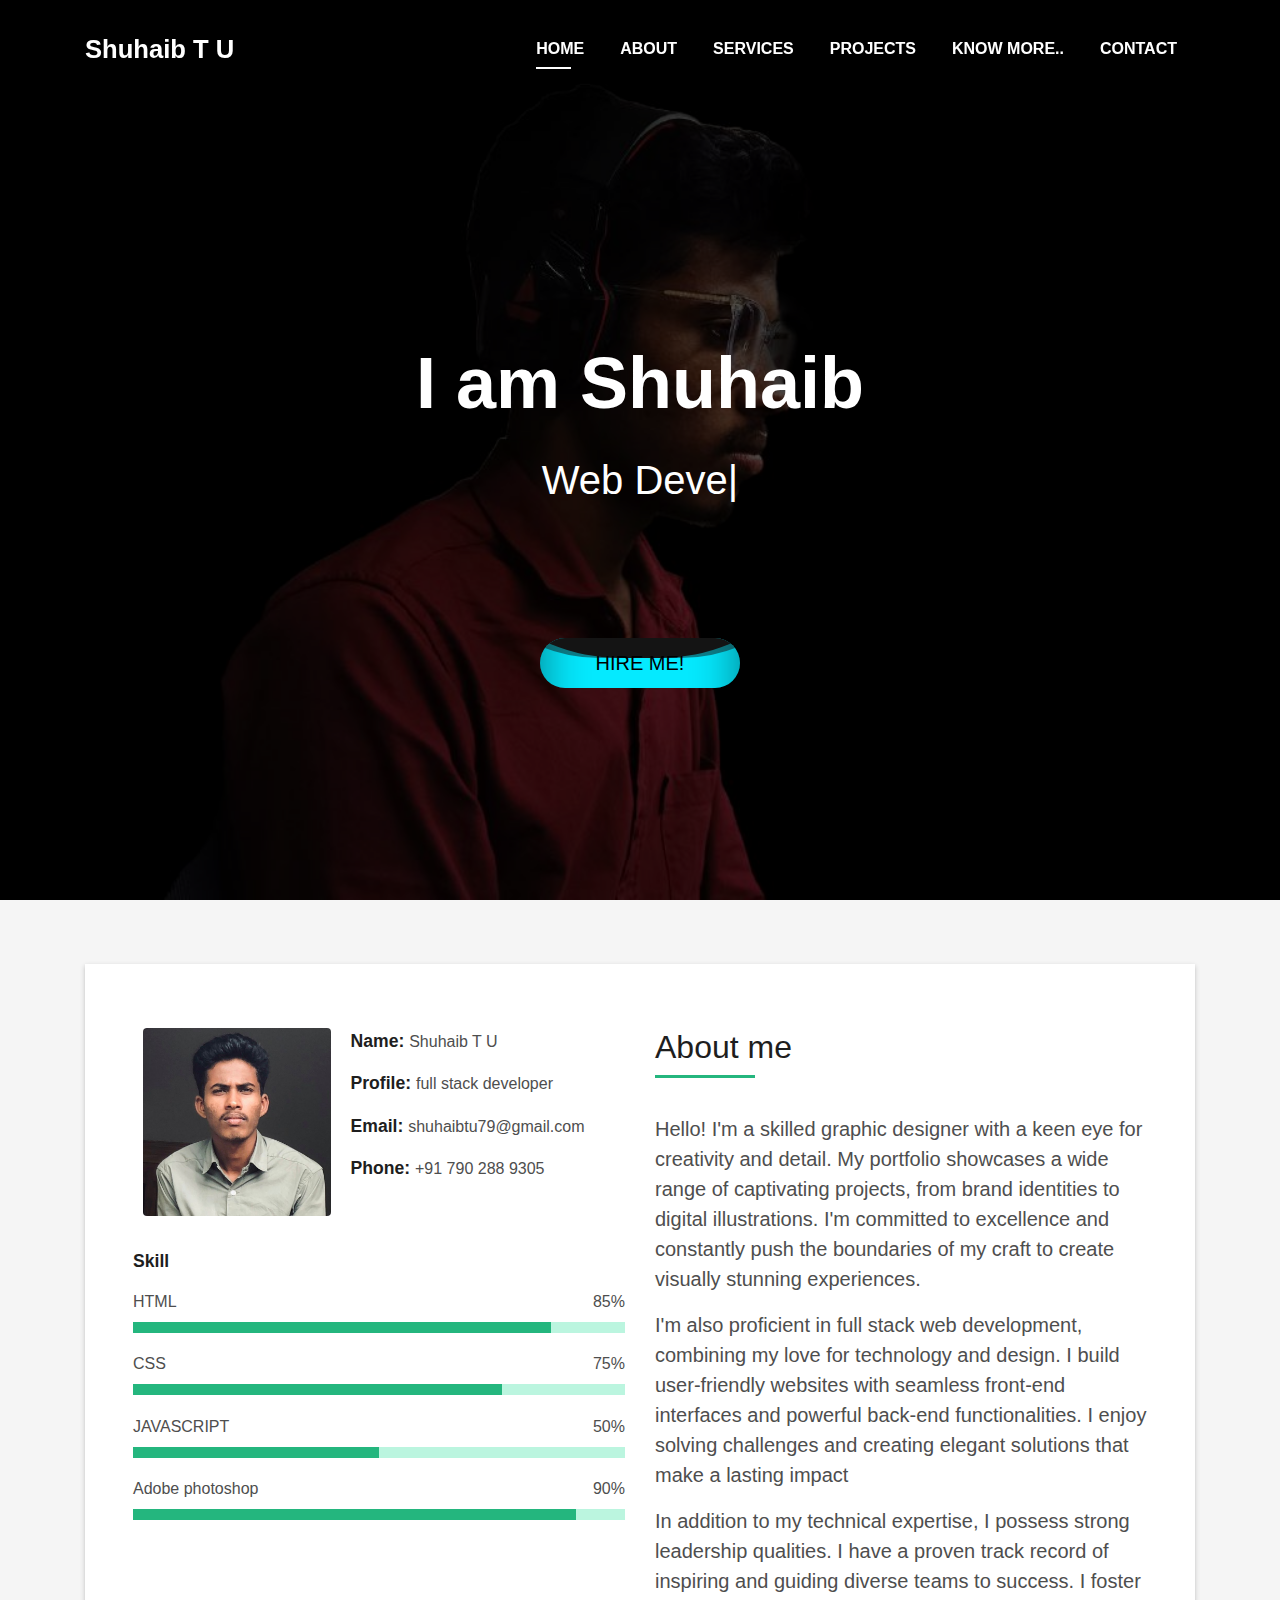
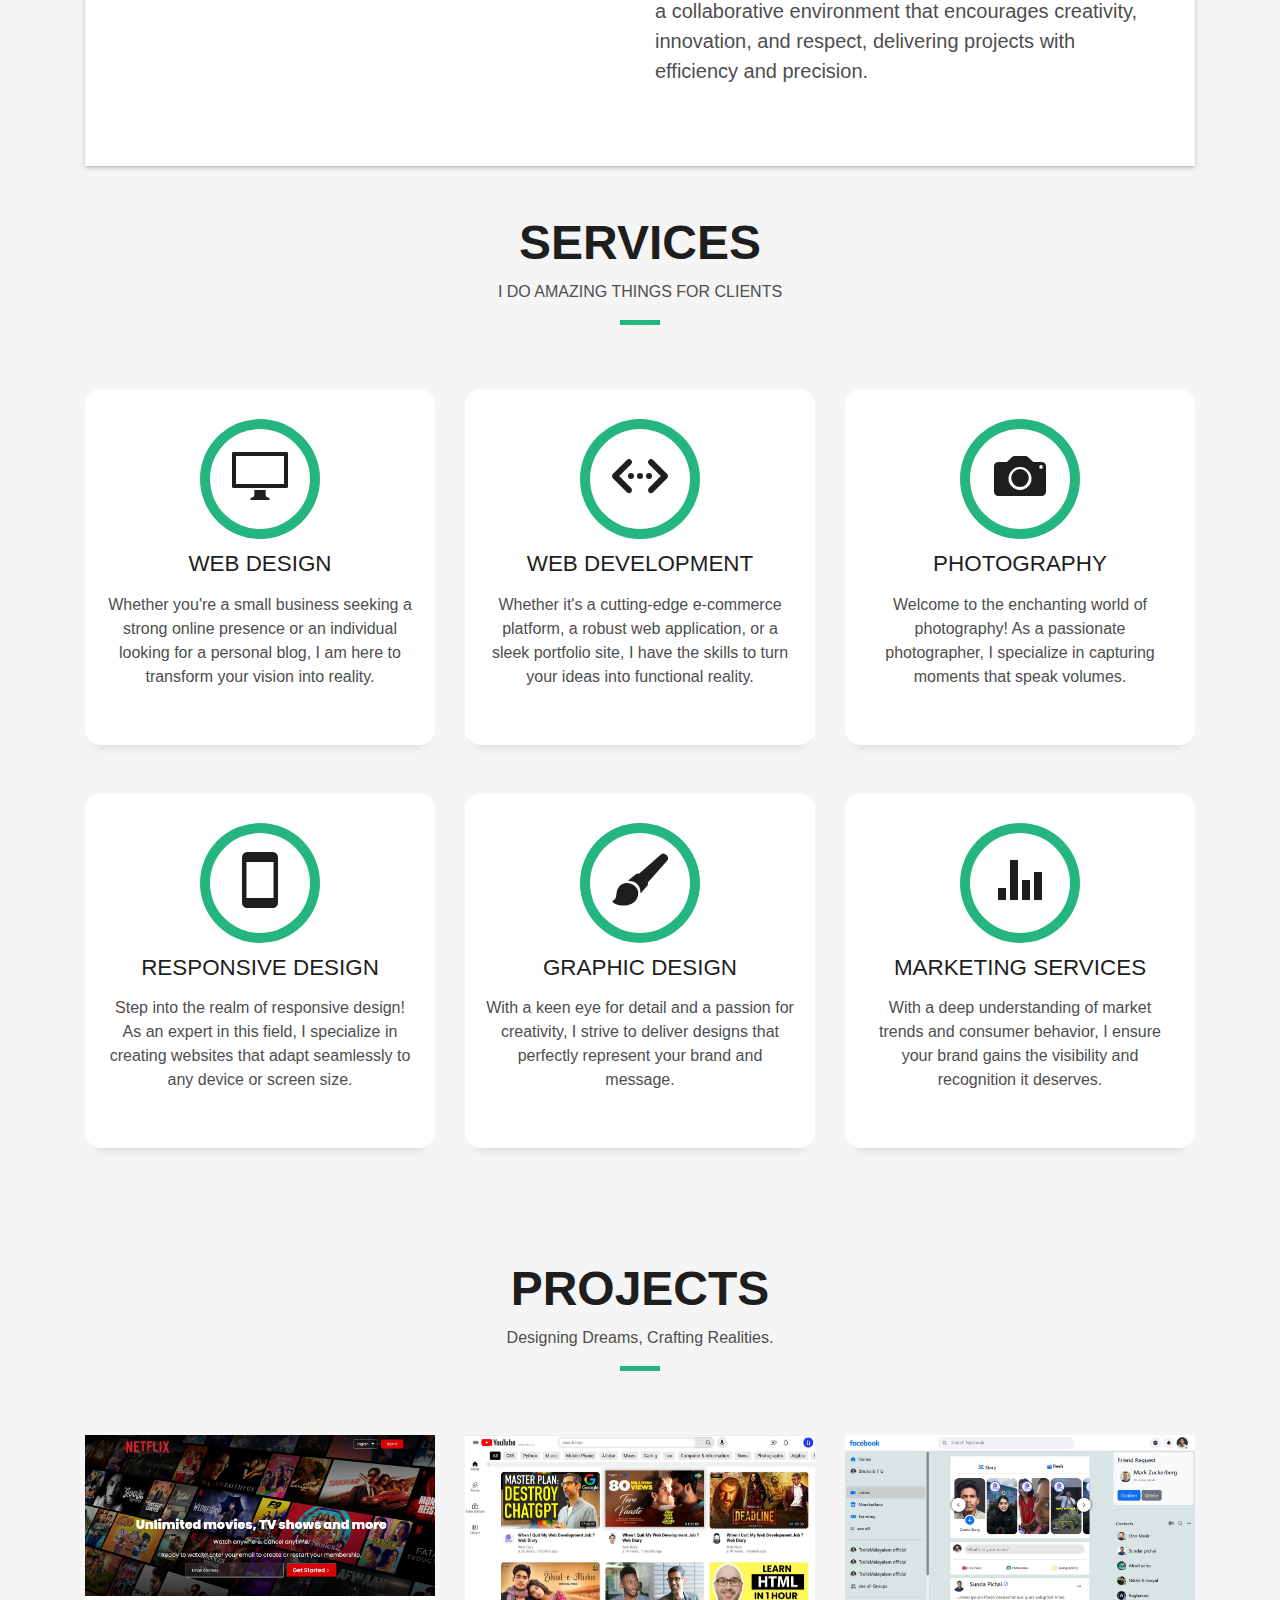
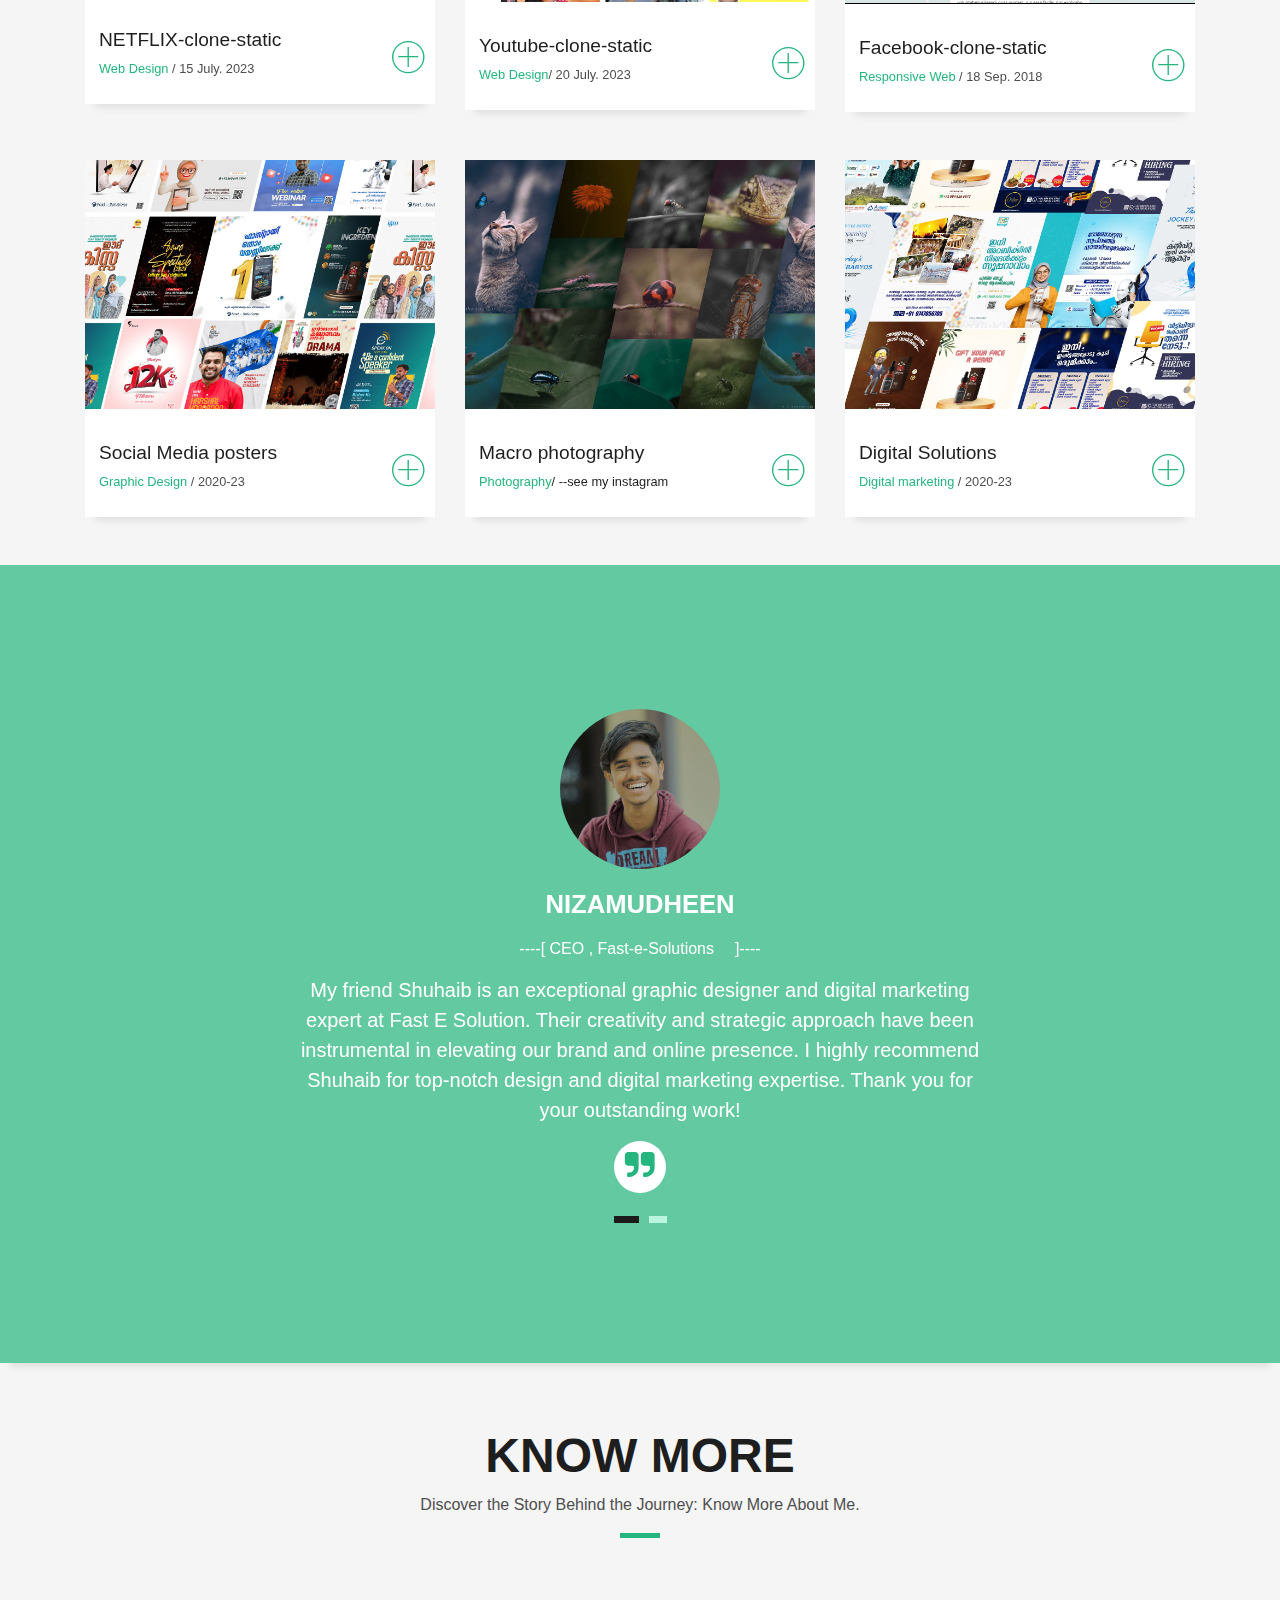
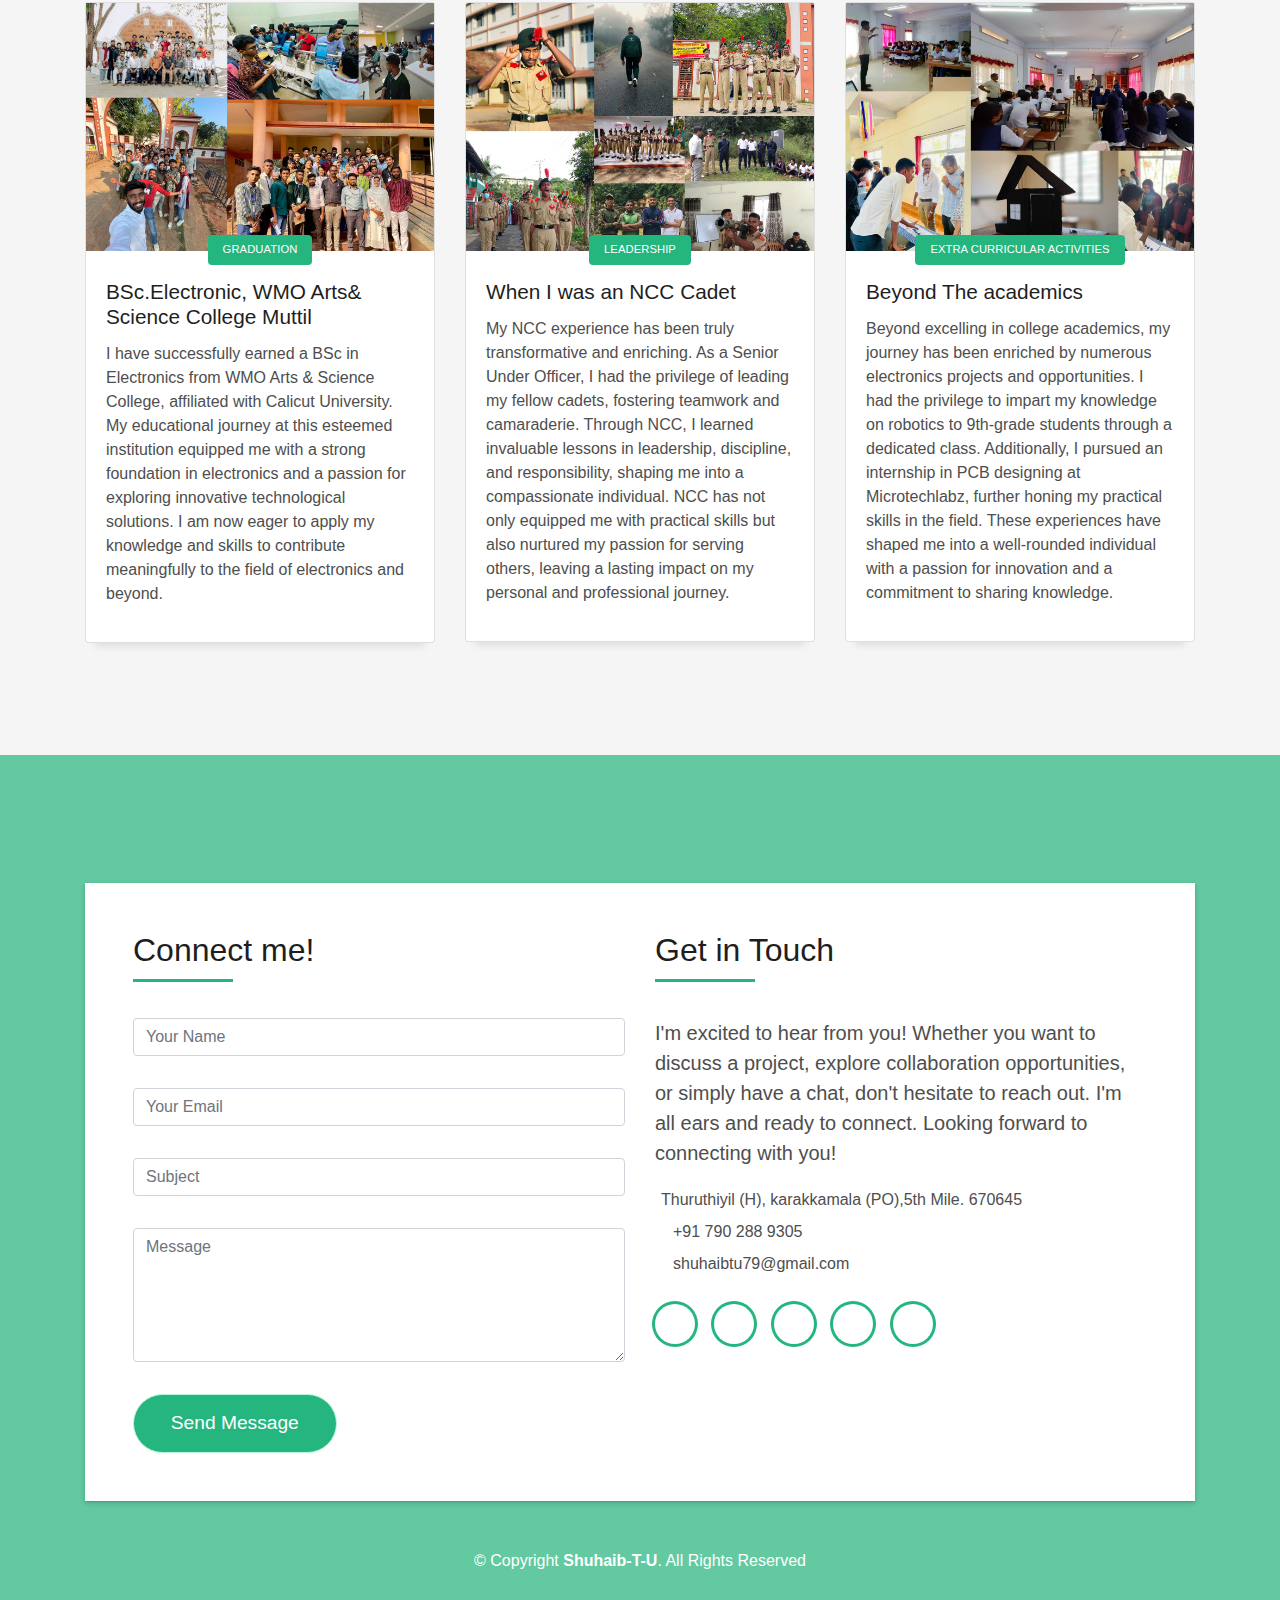
==== index.html @ bd2bb4c2 "portfolio compled" ====
<!DOCTYPE html>
<html lang="en" style="scroll-behavior: smooth;">
<head>
  <meta charset="utf-8">
  <title>Shuhaib T U</title>
  <meta content="width=device-width, initial-scale=1.0" name="viewport">
  <meta content="" name="keywords">
  <meta content="" name="description">

  <!-- Favicons -->
  <link href="img/stu-icon.png" rel="icon">
  <link href="img/apple-touch-icon.png" rel="apple-touch-icon">

  <!-- Bootstrap CSS File -->
  <link href="lib/bootstrap/css/bootstrap.min.css" rel="stylesheet">
  <link rel="stylesheet" href="https://cdnjs.cloudflare.com/ajax/libs/font-awesome/6.4.0/css/all.min.css" integrity="sha512-iecdLmaskl7CVkqkXNQ/ZH/XLlvWZOJyj7Yy7tcenmpD1ypASozpmT/E0iPtmFIB46ZmdtAc9eNBvH0H/ZpiBw==" crossorigin="anonymous" referrerpolicy="no-referrer" />

  <!-- Libraries CSS Files -->
  <link href="lib/font-awesome/css/font-awesome.min.css" rel="stylesheet">
  <link href="lib/animate/animate.min.css" rel="stylesheet">
  <link href="lib/ionicons/css/ionicons.min.css" rel="stylesheet">
  <link href="lib/owlcarousel/assets/owl.carousel.min.css" rel="stylesheet">
  <link href="lib/lightbox/css/lightbox.min.css" rel="stylesheet">

  <!-- Main Stylesheet File -->
  <link href="css/style-green.css" rel="stylesheet">

  <!-- =======================================================
    Theme Name: DevFolio
    Theme URL: https://bootstrapmade.com/devfolio-bootstrap-portfolio-html-template/
    Author: BootstrapMade.com
    License: https://bootstrapmade.com/license/
  ======================================================= -->
</head>

<body id="page-top">

  <!--/ Nav Star /-->
  <nav class="navbar navbar-b navbar-trans navbar-expand-md fixed-top" id="mainNav">
    <div class="container">
      <a class="navbar-brand js-scroll" href="#page-top">Shuhaib T U</a>
      <button class="navbar-toggler collapsed" type="button" data-toggle="collapse" data-target="#navbarDefault"
        aria-controls="navbarDefault" aria-expanded="false" aria-label="Toggle navigation">
        <span></span>
        <span></span>
        <span></span>
      </button>
      <div class="navbar-collapse collapse justify-content-end" id="navbarDefault">
        <ul class="navbar-nav">
          <li class="nav-item">
            <a class="nav-link js-scroll active" href="#home">Home</a>
          </li>
          <li class="nav-item">
            <a class="nav-link js-scroll" href="#about">About</a>
          </li>
          <li class="nav-item">
            <a class="nav-link js-scroll" href="#service">Services</a>
          </li>
          <li class="nav-item">
            <a class="nav-link js-scroll" href="#work">Projects</a>
          </li>
          <li class="nav-item">
            <a class="nav-link js-scroll" href="#blog">Know More..</a>
          </li>
          <li class="nav-item">
            <a class="nav-link js-scroll" href="#contact">Contact</a>
          </li>
        </ul>
      </div>
    </div>
  </nav>
  <!--/ Nav End /-->

  <!--/ Intro Skew Star /-->
  <div id="home" class="intro route bg-image" style="background-image: url(img/my\ back.jpg)">
    <div class="overlay-itro"></div>
    <div class="intro-content display-table">
      <div class="table-cell">
        <div class="container">
          <!--<p class="display-6 color-d">Hello, world!</p>-->
          <h1 class="intro-title mb-4">I am Shuhaib</h1>
          <p class="intro-subtitle"><span class="text-slider-items">Web Developer,Web Designer,Frontend Developer,Graphic Designer</span><strong class="text-slider"></strong></p>
          <!-- <p class="pt-3"><a class="btn btn-primary btn js-scroll px-4" href="#about" role="button">Learn More</a></p> -->
        </div>
        <a id="hire-me" href="#contact--"><span>hire me!</span><div class="liquid"></div></a>
      </div>
    </div>
  </div>
  <!--/ Intro Skew End /-->

  <section id="about" class="about-mf sect-pt4 route">
    <div class="container">
      <div class="row">
        <div class="col-sm-12">
          <div class="box-shadow-full">
            <div class="row">
              <div class="col-md-6">
                <div class="row">
                  <div class="col-sm-6 col-md-5">
                    <div class="about-img">
                      <img style="width: 100%;" src="img/profile-pic.jpg" class="img-fluid rounded b-shadow-a" alt="">
                    </div>
                  </div>
                  <div class="col-sm-6 col-md-7">
                    <div class="about-info">
                      <p><span class="title-s">Name: </span> <span>Shuhaib T U</span></p>
                      <p><span class="title-s">Profile: </span> <span>full stack developer</span></p>
                      <p><span class="title-s">Email: </span> <span>shuhaibtu79@gmail.com</span></p>
                      <p><span class="title-s">Phone: </span> <span>+91 790 288 9305</span></p>
                    </div>
                  </div>
                </div>
                <div class="skill-mf">
                  <p class="title-s">Skill</p>
                  <span>HTML</span> <span class="pull-right">85%</span>
                  <div class="progress">
                    <div class="progress-bar" role="progressbar" style="width: 85%;" aria-valuenow="85" aria-valuemin="0"
                      aria-valuemax="100"></div>
                  </div>
                  <span>CSS</span> <span class="pull-right">75%</span>
                  <div class="progress">
                    <div class="progress-bar" role="progressbar" style="width: 75%" aria-valuenow="75" aria-valuemin="0"
                      aria-valuemax="100"></div>
                  </div>
                  <span>JAVASCRIPT</span> <span class="pull-right">50%</span>
                  <div class="progress">
                    <div class="progress-bar" role="progressbar" style="width: 50%" aria-valuenow="50" aria-valuemin="0"
                      aria-valuemax="100"></div>
                  </div>
                  <span>Adobe photoshop</span> <span class="pull-right">90%</span>
                  <div class="progress">
                    <div class="progress-bar" role="progressbar" style="width: 90%" aria-valuenow="90" aria-valuemin="0"
                      aria-valuemax="100"></div>
                  </div>
                </div>
              </div>
              <div class="col-md-6">
                <div class="about-me pt-4 pt-md-0">
                  <div class="title-box-2">
                    <h5 class="title-left">
                      About me
                    </h5>
                  </div>
                  <p class="lead">
                    Hello! I'm a skilled graphic designer with a keen eye for creativity and detail. 
                    My portfolio showcases a wide range of captivating projects, from brand identities 
                    to digital illustrations. I'm committed to excellence and constantly push the 
                    boundaries of my craft to create visually stunning experiences.
                  </p>
                  <p class="lead">
                    I'm also proficient in full stack web development, 
                    combining my love for technology and design. I build 
                    user-friendly websites with seamless front-end interfaces 
                    and powerful back-end functionalities. I enjoy solving challenges 
                    and creating elegant solutions that make a lasting impact
                  </p>
                  <p class="lead">
                    In addition to my technical expertise, I possess strong 
                    leadership qualities. I have a proven track record of 
                    inspiring and guiding diverse teams to success. I foster 
                    a collaborative environment that encourages creativity, innovation, 
                    and respect, delivering projects with efficiency and precision.
                  </p>
                </div>
              </div>
            </div>
          </div>
        </div>
      </div>
    </div>
  </section>

  <!--/ Section Services Star /-->
  <section id="service" class="services-mf route">
    <div class="container">
      <div class="row">
        <div class="col-sm-12">
          <div class="title-box text-center">
            <h3 class="title-a">
              Services
            </h3>
            <p class="subtitle-a">
              I DO AMAZING THINGS FOR CLIENTS
            </p>
            <div class="line-mf"></div>
          </div>
        </div>
      </div>
      <div class="row">
        <div class="col-md-4">
          <div class="service-box">
            <div class="service-ico">
              <span class="ico-circle"><i class="ion-monitor"></i></span>
            </div>
            <div class="service-content">
              <h2 class="s-title">Web Design</h2>
              <p class="s-description text-center">
               Whether you're a small business seeking
                 a strong online presence or an individual looking for 
                 a personal blog, I am here to transform your vision into reality.
              </p>
            </div>
          </div>
        </div>
        <div class="col-md-4">
          <div class="service-box">
            <div class="service-ico">
              <span class="ico-circle"><i class="ion-code-working"></i></span>
            </div>
            <div class="service-content">
              <h2 class="s-title">Web Development</h2>
              <p class="s-description text-center">
                Whether it's a cutting-edge e-commerce platform, 
                a robust web application, or a sleek portfolio site, 
                I have the skills to turn your ideas into functional reality. 
              </p>
            </div>
          </div>
        </div>
        <div class="col-md-4">
          <div class="service-box">
            <div class="service-ico">
              <span class="ico-circle"><i class="ion-camera"></i></span>
            </div>
            <div class="service-content">
              <h2 class="s-title">Photography</h2>
              <p class="s-description text-center">
                Welcome to the enchanting world of photography! 
                As a passionate photographer, I specialize in 
                capturing moments that speak volumes.
              </p>
            </div>
          </div>
        </div>
        <div class="col-md-4">
          <div class="service-box">
            <div class="service-ico">
              <span class="ico-circle"><i class="ion-android-phone-portrait"></i></span>
            </div>
            <div class="service-content">
              <h2 class="s-title">Responsive Design</h2>
              <p class="s-description text-center">
                Step into the realm of responsive design! 
                As an expert in this field, I specialize in creating 
                websites that adapt seamlessly to any device or screen size.
              </p>
            </div>
          </div>
        </div>
        <div class="col-md-4">
          <div class="service-box">
            <div class="service-ico">
              <span class="ico-circle"><i class="ion-paintbrush"></i></span>
            </div>
            <div class="service-content">
              <h2 class="s-title">Graphic Design</h2>
              <p class="s-description text-center">
                With a keen eye for detail and a passion for creativity, 
                I strive to deliver designs that perfectly represent your 
                brand and message.
              </p>
            </div>
          </div>
        </div>
        <div class="col-md-4">
          <div class="service-box">
            <div class="service-ico">
              <span class="ico-circle"><i class="ion-stats-bars"></i></span>
            </div>
            <div class="service-content">
              <h2 class="s-title">Marketing Services</h2>
              <p class="s-description text-center">
                With a deep understanding of market trends and 
                consumer behavior, I ensure your brand gains the 
                visibility and recognition it deserves.
              </p>
            </div>
          </div>
        </div>
      </div>
    </div>
  </section>
  <!--/ Section Services End /-->

  <!-- <div class="section-counter paralax-mf bg-image" style="background-image: url(img/counters-bg.jpg)">
    <div class="overlay-mf"></div>
    <div class="container">
      <div class="row">
        <div class="col-sm-3 col-lg-3">
          <div class="counter-box">
            <div class="counter-ico">
              <span class="ico-circle"><i class="ion-checkmark-round"></i></span>
            </div>
            <div class="counter-num">
              <p class="counter">450</p>
              <span class="counter-text">WORKS COMPLETED</span>
            </div>
          </div>
        </div>
        <div class="col-sm-3 col-lg-3">
          <div class="counter-box pt-4 pt-md-0">
            <div class="counter-ico">
              <span class="ico-circle"><i class="ion-ios-calendar-outline"></i></span>
            </div>
            <div class="counter-num">
              <p class="counter">3</p>
              <span class="counter-text">YEARS OF EXPERIENCE</span>
            </div>
          </div>
        </div>
        <div class="col-sm-3 col-lg-3">
          <div class="counter-box pt-4 pt-md-0">
            <div class="counter-ico">
              <span class="ico-circle"><i class="ion-ios-people"></i></span>
            </div>
            <div class="counter-num">
              <p class="counter">7</p>
              <span class="counter-text">TOTAL CLIENTS</span>
            </div>
          </div>
        </div>
        <div class="col-sm-3 col-lg-3">
          <div class="counter-box pt-4 pt-md-0">
            <div class="counter-ico">
              <span class="ico-circle"><i class="ion-ribbon-a"></i></span>
            </div>
            <div class="counter-num">
              <p class="counter">36</p>
              <span class="counter-text">AWARD WON</span>
            </div>
          </div>
        </div>
      </div>
    </div>
  </div> -->

  <!--/ Section Portfolio Star /-->
  <section id="work" class="portfolio-mf sect-pt4 route">
    <div class="container">
      <div class="row">
        <div class="col-sm-12">
          <div class="title-box text-center">
            <h3 class="title-a">
              Projects
            </h3>
            <p class="subtitle-a">
              Designing Dreams, Crafting Realities.
            </p>
            <div class="line-mf"></div>
          </div>
        </div>
      </div>
      <div class="row">
        <div class="col-md-4">
          <div class="work-box">
            <a href="img/netflix.jpg" data-lightbox="gallery-mf">
              <div class="work-img">
                <img src="img/netflix.jpg" alt="" class="img-fluid">
              </div>
              <div class="work-content">
                <div class="row">
                  <div class="col-sm-8">
                    <h2 class="w-title">NETFLIX-clone-static</h2>
                    <div class="w-more">
                      <span class="w-ctegory"><a class="w-ctegory" target="_blank" href="https://shuhaib-t.github.io/Netflix-clone-static/"> Web Design</a></span> / <span class="w-date">15 July. 2023</span>
                    </div>
                  </div>
                  <div class="col-sm-4">
                    <div class="w-like">
                      <span class="ion-ios-plus-outline"></span>
                    </div>
                  </div>
                </div>
              </div>
            </a>
          </div>
        </div>
        <div class="col-md-4">
          <div class="work-box">
            <a href="img/youtub.jpg" data-lightbox="gallery-mf">
              <div class="work-img">
                <img src="img/youtub.jpg" alt="" class="img-fluid">
              </div>
              <div class="work-content">
                <div class="row">
                  <div class="col-sm-8">
                    <h2 class="w-title">Youtube-clone-static</h2>
                    <div class="w-more">
                      <span class="w-ctegory"><a class="w-ctegory" target="_blank" href="https://shuhaib-t.github.io/youtube-clone/">Web Design</span></a>/ <span class="w-date">20 July. 2023</span>
                    </div>
                  </div>
                  <div class="col-sm-4">
                    <div class="w-like">
                      <span class="ion-ios-plus-outline"></span>
                    </div>
                  </div>
                </div>
              </div>
            </a>
          </div>
        </div>
        <div class="col-md-4">
          <div class="work-box">
            <a href="img/facebook.jpg" data-lightbox="gallery-mf">
              <div class="work-img">
                <img src="img/facebook.jpg" alt="" class="img-fluid">
              </div>
              <div class="work-content">
                <div class="row">
                  <div class="col-sm-8">
                    <h2 class="w-title">Facebook-clone-static</h2>
                    <div class="w-more">
                      <span class="w-ctegory"><a target="_blank" href="https://shuhaib-t.github.io/facebook-clone-responsive/" class="w-ctegory">Responsive Web</a></span> / <span class="w-date">18 Sep. 2018</span>
                    </div>
                  </div>
                  <div class="col-sm-4">
                    <div class="w-like">
                      <span class="ion-ios-plus-outline"></span>
                    </div>
                  </div>
                </div>
              </div>
            </a>
          </div>
        </div>
        <div class="col-md-4">
          <div class="work-box">
            <a href="img/poster.jpg" data-lightbox="gallery-mf">
              <div class="work-img">
                <img src="img/poster.jpg" alt="" class="img-fluid">
              </div>
              <div class="work-content">
                <div class="row">
                  <div class="col-sm-8">
                    <h2 class="w-title">Social Media posters</h2>
                    <div class="w-more">
                      <span class="w-ctegory">Graphic Design</span> / <span class="w-date">2020-23</span>
                    </div>
                  </div>
                  <div class="col-sm-4">
                    <div class="w-like">
                      <span class="ion-ios-plus-outline"></span>
                    </div>
                  </div>
                </div>
              </div>
            </a>
          </div>
        </div>
        <div class="col-md-4">
          <div class="work-box">
            <a href="img/photos.jpg" data-lightbox="gallery-mf">
              <div class="work-img">
                <img src="img/photos.jpg" alt="" class="img-fluid">
              </div>
              <div class="work-content">
                <div class="row">
                  <div class="col-sm-8">
                    <h2 class="w-title">Macro photography</h2>
                    <div class="w-more">
                      <span class="w-ctegory">Photography</span>/ <span class="w-date"><span class="sub-name">--see my instagram<a href="https://instagram.com/shuhaib_t_u?igshid=NGExMmI2YTkyZg==" target="_blank"> <i class="fa-brands fa-instagram text-info"></i></a></span></span>
                    </div>
                  </div>
                  <div class="col-sm-4">
                    <div class="w-like">
                     <a href="#contact--"><span class="ion-ios-plus-outline"></span></a>
                    </div>
                  </div>
                </div>
              </div>
            </a>
          </div>
        </div>
        <div class="col-md-4">
          <div class="work-box">
            <a href="img/dital.jpg" data-lightbox="gallery-mf">
              <div class="work-img">
                <img src="img/dital.jpg" alt="" class="img-fluid">
              </div>
              <div class="work-content">
                <div class="row">
                  <div class="col-sm-8">
                    <h2 class="w-title">Digital Solutions</h2>
                    <div class="w-more">
                      <span class="w-ctegory">Digital marketing</span> / <span class="w-date">2020-23</span>
                    </div>
                  </div>
                  <div class="col-sm-4">
                    <div class="w-like">
                      <span class="ion-ios-plus-outline"></span>
                    </div>
                  </div>
                </div>
              </div>
            </a>
          </div>
        </div>
        
      </div>
    </div>
  </section>
  <!--/ Section Portfolio End /-->

  <!--/ Section Testimonials Star /-->
  <div class="testimonials paralax-mf bg-image" style="background-image: url(img/boss\ bg.jpg)">
    <div class="overlay-mf"></div>
    <div class="container">
      <div class="row">
        <div class="col-md-12">
          <div id="testimonial-mf" class="owl-carousel owl-theme">
            <div class="testimonial-box">
              <div class="author-test">
                <img src="img/boss.jpg" alt="" style="width: 10rem;" class="rounded-circle b-shadow-a">
                <span class="author">Nizamudheen</span>
                  <span class="sub-name">----[ CEO , Fast-e-Solutions <a href="https://instagram.com/nizam_.udheen?igshid=OGQ5ZDc2ODk2ZA==" target="_blank"> <i class="fa-brands fa-instagram text-white"></i></a>   ]----</span>
                </div>
              <div class="content-test">
                <p class="description lead">
                  My friend Shuhaib is an exceptional graphic designer and digital 
                  marketing expert at Fast E Solution. Their creativity and strategic 
                  approach have been instrumental in elevating our brand and online presence. 
                  I highly recommend Shuhaib for top-notch design 
                  and digital marketing expertise. Thank you for your outstanding work!
                </p>
                <span class="comit"><i class="fa fa-quote-right"></i></span>
              </div>
            </div>
            <div class="testimonial-box">
              <div class="author-test">
                <img src="img/bisher sir.jpg" style="width: 10rem;" alt="" class="rounded-circle b-shadow-a">
                <span class="author">BISHER K C</span>
                <span class="sub-name">----[ Founder & CEO, WhizaApp <a href="https://instagram.com/bisher_talks?igshid=MmIzYWVlNDQ5Yg==" target="_blank"> <i class="fa-brands fa-instagram text-white"></i></a>   ]----</span>
              </div>
              <div class="content-test">
                <p class="description lead">
                  Shuhaib's creativity in poster designing was truly remarkable, 
                  as they ingeniously brought our brand's vision to life through captivating 
                  designs that left a lasting impression on our target audience. Their 
                  ability to infuse each design with innovation and 
                  originality showcased their talent as a skilled graphic designer.
                </p>
                <span class="comit"><i class="fa fa-quote-right"></i></span>
              </div>
            </div>
          </div>
        </div>
      </div>
    </div>
  </div>

  <!--/ Section Blog Star /-->
  <section id="blog" class="blog-mf sect-pt4 route">
    <div class="container">
      <div class="row">
        <div class="col-sm-12">
          <div class="title-box text-center">
            <h3 class="title-a">
              Know More
            </h3>
            <p class="subtitle-a">
              Discover the Story Behind the Journey: Know More About Me.
            </p>
            <div class="line-mf"></div>
          </div>
        </div>
      </div>
      <div class="row">
        <div class="col-md-4">
          <div class="card card-blog">
            <div class="card-img">
            <img src="img/graduation.jpg" alt="" class="img-fluid"></a>
            </div>
            <div class="card-body">
              <div class="card-category-box">
                <div class="card-category">
                  <h6 class="category">Graduation</h6>
                </div>
              </div>
              <h3 class="card-title">BSc.Electronic, WMO Arts& Science College Muttil</h3>
              <p class="card-description">
                I have successfully earned a BSc in Electronics from WMO Arts & 
                Science College, affiliated with Calicut University. My educational 
                journey at this esteemed institution equipped me with a strong 
                foundation in electronics and a passion for exploring innovative 
                technological solutions. I am now eager to apply my knowledge and 
                skills to contribute meaningfully to the field of electronics and beyond.
              </p>
            </div>
          </div>
        </div>
        <div class="col-md-4">
          <div class="card card-blog">
            <div class="card-img">
            <img src="img/Ncc photos.jpg" alt="" class="img-fluid"></a>
            </div>
            <div class="card-body">
              <div class="card-category-box">
                <div class="card-category">
                  <h6 class="category">leadership</h6>
                </div>
              </div>
              <h3 class="card-title">When I was an NCC Cadet</h3>
              <p class="card-description">
                My NCC experience has been truly transformative and enriching. 
                As a Senior Under Officer, I had the privilege of leading my fellow cadets, 
                fostering teamwork and camaraderie. 
                Through NCC, I learned invaluable lessons in leadership, 
                discipline, and responsibility, 
                shaping me into a compassionate individual. 
                NCC has not only equipped me with practical skills but also nurtured 
                my passion for serving others, leaving a lasting impact on my personal 
                and professional journey.
              </p>
            </div>
          </div>
        </div>
        <div class="col-md-4">
          <div class="card card-blog">
            <div class="card-img">
            <img src="img/know me more.jpg" alt="" class="img-fluid"></a>
            </div>
            <div class="card-body">
              <div class="card-category-box">
                <div class="card-category">
                  <h6 class="category">Extra curricular activities</h6>
                </div>
              </div>
              <h3 class="card-title">Beyond The academics</h3>
              <p class="card-description">
                Beyond excelling in college academics, my journey has been enriched by 
                numerous electronics projects and opportunities. I had the privilege 
                to impart my knowledge on robotics to 9th-grade students through a 
                dedicated class. Additionally, I pursued an internship in PCB designing 
                at Microtechlabz, further honing my practical skills in the field. These 
                experiences have shaped me into a well-rounded 
                individual with a passion for innovation and a commitment to sharing knowledge.
              </p>
            </div>
          </div>
        </div>
      </div>
    </div>
  </section>
  <!--/ Section Blog End /-->

  <!--/ Section Contact-Footer Star /-->
  <section id="contact--" class="paralax-mf footer-paralax bg-image sect-mt4 route" style="background-image: url(img/overlay-bg.jpg)">
    <div class="overlay-mf"></div>
    <div class="container">
      <div class="row">
        <div class="col-sm-12">
          <div class="contact-mf">
            <div id="contact" class="box-shadow-full">
              <div class="row">
                <div class="col-md-6">
                  <div class="title-box-2">
                    <h5 class="title-left">
                      Connect me!
                    </h5>
                  </div>
                  <div>
                      <form action="" role="form" id="submit-form" class="contactForm">
                      <div id="sendmessage">Your message has been sent. Thank you!</div>
                      <div id="errormessage"></div>
                      <div class="row">
                        <div class="col-md-12 mb-3">
                          <div class="form-group">
                            <input type="text" name="name" class="form-control" id="name" placeholder="Your Name" data-rule="minlen:4" data-msg="Please enter at least 4 chars" />
                            <div class="validation"></div>
                          </div>
                        </div>
                        <div class="col-md-12 mb-3">
                          <div class="form-group">
                            <input type="email" class="form-control" name="email" id="email" placeholder="Your Email" data-rule="email" data-msg="Please enter a valid email" />
                            <div class="validation"></div>
                          </div>
                        </div>
                        <div class="col-md-12 mb-3">
                            <div class="form-group">
                              <input type="text" class="form-control" name="subject" id="subject" placeholder="Subject" data-rule="minlen:4" data-msg="Please enter at least 8 chars of subject" />
                              <div class="validation"></div>
                            </div>
                        </div>
                        <div class="col-md-12 mb-3">
                          <div class="form-group">
                            <textarea class="form-control" name="message" rows="5" data-rule="required" data-msg="Please write something for us" placeholder="Message"></textarea>
                            <div class="validation"></div>
                          </div>
                        </div>
                        <div class="col-md-12">
                          <button type="submit" class="button button-a button-big button-rouded">Send Message</button>
                        </div>
                      </div>
                    </form>
                  </div>
                </div>
                <div class="col-md-6">
                  <div class="title-box-2 pt-4 pt-md-0">
                    <h5 class="title-left">
                      Get in Touch
                    </h5>
                  </div>
                  <div class="more-info">
                    <p class="lead">
                      I'm excited to hear from you! Whether you want to discuss 
                      a project, explore collaboration opportunities, or simply have a chat, 
                      don't hesitate to reach out. 
                      I'm all ears and ready to connect. Looking forward to connecting with you!
                    </p>
                    <ul class="list-ico">
                      <li><a target="_blank" href="https://www.google.com/maps/place/11%C2%B044'24.2%22N+76%C2%B001'03.3%22E/@11.7400608,76.0150084,17z/data=!3m1!4b1!4m4!3m3!8m2!3d11.7400556!4d76.0175833?entry=ttu"><i class="fa-solid fa-location-dot"></i></a> Thuruthiyil (H), karakkamala (PO),5th Mile. 670645</li>
                      <li><a href="tel:+91-7902889305"><i class="fa-solid fa-phone"></i></a></span>+91 790 288 9305</li>
                      <li><a href="mailto:shuhaibtu79@gmail.com"><i class="fa-solid fa-envelope"></i></a></span>shuhaibtu79@gmail.com</li>
                    </ul>
                  </div>
                  <div class="socials">
                    <ul>
                      <li><a target="_blank" href="https://github.com/SHUHAIB-T"><span class="ico-circle"><i class="fa-brands fa-github"></i></i></span></a></li>
                      <li><a target="_blank" href="https://www.linkedin.com/in/shuhaib-t-u-251296257/"><span class="ico-circle"><i class="fa-brands fa-linkedin"></i></span></a></li>
                      <li><a target="_blank" href="https://instagram.com/shuhaib_t_u?igshid=NGExMmI2YTkyZg=="><span class="ico-circle"><i class="fa-brands fa-instagram"></i></i></span></a></li>
                      <li><a target="_blank" href="https://www.facebook.com/shuhaib.tu.52"><span class="ico-circle"><i class="fa-brands fa-facebook"></i></span></a></li>
                      <li><a target="_blank" href="https://twitter.com/ShuhaibTU1?t=GtquP7V5aPH6jk3cnPORmw&s=09"><span class="ico-circle"><i class="fa-brands fa-twitter"></i></i></span></a></li>
                    </ul>
                  </div>
                </div>
              </div>
            </div>
          </div>
        </div>
      </div>
    </div>
    <footer>
      <div class="container">
        <div class="row">
          <div class="col-sm-12">
            <div class="copyright-box">
              <p class="copyright">&copy; Copyright <strong>Shuhaib-T-U</strong>. All Rights Reserved</p>
            </div>
          </div>
        </div>
      </div>
    </footer>
  </section>
  <!--/ Section Contact-footer End /-->

  <a href="#" class="back-to-top"><i class="fa fa-chevron-up"></i></a>
  <div id="preloader"></div>

  <!-- JavaScript Libraries -->
  <script src="lib/jquery/jquery.min.js"></script>
  <script src="lib/jquery/jquery-migrate.min.js"></script>
  <script src="lib/popper/popper.min.js"></script>
  <script src="lib/bootstrap/js/bootstrap.min.js"></script>
  <script src="lib/easing/easing.min.js"></script>
  <script src="lib/counterup/jquery.waypoints.min.js"></script>
  <script src="lib/counterup/jquery.counterup.js"></script>
  <script src="lib/owlcarousel/owl.carousel.min.js"></script>
  <script src="lib/lightbox/js/lightbox.min.js"></script>
  <script src="lib/typed/typed.min.js"></script>

  <!-- Template Main Javascript File -->
  <script src="js/main.js"></script>
</body>
</html>
---- css/style-green.css ----
/*
  Theme Name: DevFolio
  Theme URL: https://bootstrapmade.com/devfolio-bootstrap-portfolio-html-template/
  Author: BootstrapMade.com
  License: https://bootstrapmade.com/license/
*/

/*======================================
//--//-->   STYLES GENERALES
======================================*/

body {
  background-color: #f5f5f5;
  color: #4e4e4e;
}

h1,
h2,
h3,
h4,
h5,
h6 {
  color: #1e1e1e;
}

a {
  color: #1e1e1e;
  transition: all 0.5s ease-in-out;
}

a:hover {
  color: #24b67e;
  text-decoration: none;
  transition: all 0.5s ease-in-out;
}

.p-r {
  position: relative;
}

.color-a {
  color: #24b67e;
}

.color-d {
  color: #f5f5f5;
}

.color-text-a {
  color: #4e4e4e;
}

.box-shadow,
.paralax-mf,
.service-box,
.work-box,
.card-blog {
  box-shadow: 0 13px 8px -10px rgba(0, 0, 0, 0.1);
}

.box-shadow-a,
.button:hover {
  box-shadow: 0 0 0 4px #bbf5df;
}

.display-5 {
  font-size: 2.5rem;
  font-weight: 300;
  line-height: 1.1;
}

.display-6 {
  font-size: 2rem;
  font-weight: 300;
  line-height: 1.1;
}

.avatar {
  width: 32px;
  height: 32px;
  margin-right: 4px;
  overflow: hidden;
}

.bg-image {
  background-repeat: no-repeat;
  background-attachment: fixed;
  background-size: cover;
  background-position: center center;
}

.overlay-mf {
  background-color: #24b67e;
}

.overlay-mf {
  position: absolute;
  top: 0;
  left: 0px;
  padding: 0;
  height: 100%;
  width: 100%;
  opacity: .7;
}

.paralax-mf {
  position: relative;
  padding: 8rem 0;
}

.display-table {
  width: 100%;
  height: 100%;
  display: flex;
  align-items: center;
  justify-content: center;
}

.table-cell {
  display: flex;
  flex-direction: column;
  align-items: center;
  justify-content: center;
}

/*--/ Sections /--*/

.sect-4 {
  padding: 4rem 0;
}

.sect-pt4 {
  padding-top: 4rem;
}

.sect-mt4 {
  margin-top: 4rem;
}

/*--/ Title s /--*/

.title-s {
  font-weight: 600;
  color: #1e1e1e;
  font-size: 1.1rem;
}

/*--/ Title A /--*/

.title-box {
  margin-bottom: 4rem;
}

.title-a {
  font-size: 3rem;
  font-weight: bold;
  text-transform: uppercase;
}

.subtitle-a {
  color: #4e4e4e;
}

.line-mf {
  width: 40px;
  height: 5px;
  background-color: #24b67e;
  margin: 0 auto;
}

/*--/ Title Left /--*/

.title-box-2 {
  margin-bottom: 3rem;
}

.title-left {
  font-size: 2rem;
  position: relative;
}

.title-left:before {
  content: '';
  position: absolute;
  height: 3px;
  background-color: #24b67e;
  width: 100px;
  bottom: -12px;
}

/*------/ Box /------*/

.box-pl2 {
  padding-left: 2rem;
}

.box-shadow-full {
  padding: 3rem 1.25rem;
  position: relative;
  background-color: #fff;
  margin-bottom: 3rem;
  z-index: 2;
  box-shadow: 0 1px 1px 0 rgba(0, 0, 0, 0.06), 0 2px 5px 0 rgba(0, 0, 0, 0.2);
}

/*------/ Socials /------*/

.socials {
  padding: 1.5rem 0;
}

.socials ul li {
  display: inline-block;
}

.socials .ico-circle {
  height: 40px;
  width: 40px;
  font-size: 1.7rem;
  border-radius: 50%;
  line-height: 1.4;
  margin: 0 15px 0 0;
  box-shadow: 0 0 0 3px #24b67e;
  transition: all 500ms ease;
}

.socials .ico-circle:hover {
  background-color: #24b67e;
  color: #fff;
  box-shadow: 0 0 0 3px #bbf5df;
  transition: all 500ms ease;
}

/*------/ Ul resect /------*/

.ul-resect,
.socials ul,
.list-ico,
.blog-wrapper .post-meta ul,
.box-comments .list-comments,
.widget-sidebar .list-sidebar,
.widget-tags ul {
  list-style: none;
  padding-left: 0;
  margin-bottom: 0;
}

.list-ico {
  line-height: 2;
}

.list-ico span {
  color: #24b67e;
  margin-right: 10px;
}

/*------/ Ico Circle /------*/

.ico-circle {
  height: 100px;
  width: 100px;
  font-size: 2rem;
  border-radius: 50%;
  line-height: 1.55;
  margin: 0 auto;
  text-align: center;
  box-shadow: 0 0 0 10px #24b67e;
  display: block;
}

/*------/ Owl Carousel /------*/

.owl-theme .owl-dots {
  text-align: center;
  margin-top: 18px;
}

.owl-theme .owl-dots .owl-dot {
  display: inline-block;
}

.owl-theme .owl-dots .owl-dot span {
  width: 18px;
  height: 7px;
  margin: 5px 5px;
  background: #bbf5df;
  border: 0px solid #bbf5df;
  display: block;
  transition: all 0.6s ease-in-out;
  cursor: pointer;
}

.owl-theme .owl-dots .owl-dot:hover span {
  background-color: #bbf5df;
}

.owl-theme .owl-dots .owl-dot.active span {
  background-color: #1B1B1B;
  width: 25px;
}

/*--/ Scrolltop s /--*/

.scrolltop-mf {
  position: relative;
  display: none;
}

.scrolltop-mf span {
  z-index: 999;
  position: fixed;
  width: 42px;
  height: 42px;
  background-color: #24b67e;
  opacity: .7;
  font-size: 1.6rem;
  line-height: 1.5;
  text-align: center;
  color: #fff;
  top: auto;
  left: auto;
  right: 30px;
  bottom: 50px;
  cursor: pointer;
  border-radius: 50%;
}

/* Back to top button */

.back-to-top {
  position: fixed;
  display: none;
  background: #24b67e;
  color: #fff;
  width: 44px;
  height: 44px;
  text-align: center;
  line-height: 1;
  font-size: 16px;
  border-radius: 50%;
  right: 15px;
  bottom: 15px;
  transition: background 0.5s;
  z-index: 11;
}

.back-to-top i {
  padding-top: 12px;
  color: #fff;
}

/* Prelaoder */

#preloader {
  position: fixed;
  top: 0;
  left: 0;
  right: 0;
  bottom: 0;
  z-index: 9999;
  overflow: hidden;
  background: #fff;
}

#preloader:before {
  content: "";
  position: fixed;
  top: calc(50% - 30px);
  left: calc(50% - 30px);
  border: 6px solid #f2f2f2;
  border-top: 6px solid #24b67e;
  border-radius: 50%;
  width: 60px;
  height: 60px;
  -webkit-animation: animate-preloader 1s linear infinite;
  animation: animate-preloader 1s linear infinite;
}

@-webkit-keyframes animate-preloader {
  0% {
    -webkit-transform: rotate(0deg);
    transform: rotate(0deg);
  }

  100% {
    -webkit-transform: rotate(360deg);
    transform: rotate(360deg);
  }
}

@keyframes animate-preloader {
  0% {
    -webkit-transform: rotate(0deg);
    transform: rotate(0deg);
  }

  100% {
    -webkit-transform: rotate(360deg);
    transform: rotate(360deg);
  }
}

/*======================================
//--//-->   NAVBAR
======================================*/

.navbar-b {
  transition: all .5s ease-in-out;
  background-color: transparent;
  padding-top: 1.563rem;
  padding-bottom: 1.563rem;
}

.navbar-b.navbar-reduce {
  box-shadow: 0px 6px 9px 0px rgba(0, 0, 0, 0.06);
}

.navbar-b.navbar-trans .nav-item,
.navbar-b.navbar-reduce .nav-item {
  position: relative;
  padding-right: 10px;
  padding-left: 0;
}

.navbar-b.navbar-trans .nav-link,
.navbar-b.navbar-reduce .nav-link {
  color: #fff;
  text-transform: uppercase;
  font-weight: 600;
}

.navbar-b.navbar-trans .nav-link:before,
.navbar-b.navbar-reduce .nav-link:before {
  content: '';
  position: absolute;
  margin-left: 0px;
  width: 0%;
  bottom: 0;
  left: 0;
  height: 2px;
  transition: all 500ms ease;
}

.navbar-b.navbar-trans .nav-link:hover,
.navbar-b.navbar-reduce .nav-link:hover {
  color: #1B1B1B;
}

.navbar-b.navbar-trans .nav-link:hover:before,
.navbar-b.navbar-reduce .nav-link:hover:before {
  width: 35px;
}

.navbar-b.navbar-trans .show > .nav-link:before,
.navbar-b.navbar-trans .active > .nav-link:before,
.navbar-b.navbar-trans .nav-link.show:before,
.navbar-b.navbar-trans .nav-link.active:before,
.navbar-b.navbar-reduce .show > .nav-link:before,
.navbar-b.navbar-reduce .active > .nav-link:before,
.navbar-b.navbar-reduce .nav-link.show:before,
.navbar-b.navbar-reduce .nav-link.active:before {
  width: 35px;
}

.navbar-b.navbar-trans .nav-link:before {
  background-color: #fff;
}

.navbar-b.navbar-trans .nav-link:hover {
  color: #fff;
}

.navbar-b.navbar-trans .show > .nav-link,
.navbar-b.navbar-trans .active > .nav-link,
.navbar-b.navbar-trans .nav-link.show,
.navbar-b.navbar-trans .nav-link.active {
  color: #fff;
}

.navbar-b.navbar-reduce {
  transition: all .5s ease-in-out;
  background-color: #fff;
  padding-top: 15px;
  padding-bottom: 15px;
}

.navbar-b.navbar-reduce .nav-link {
  color: #24b67e;
}

.navbar-b.navbar-reduce .nav-link:before {
  background-color: #24b67e;
}

.navbar-b.navbar-reduce .nav-link:hover {
  color: #24b67e;
}

.navbar-b.navbar-reduce .show > .nav-link,
.navbar-b.navbar-reduce .active > .nav-link,
.navbar-b.navbar-reduce .nav-link.show,
.navbar-b.navbar-reduce .nav-link.active {
  color: #24b67e;
}

.navbar-b.navbar-reduce .navbar-brand {
  color: #24b67e;
}

.navbar-b.navbar-reduce .navbar-toggler span {
  background-color: #1B1B1B;
}

.navbar-b .navbar-brand {
  color: #fff;
  font-size: 1.6rem;
  font-weight: 600;
}

.navbar-b .navbar-nav .dropdown-item.show .dropdown-menu,
.navbar-b .dropdown.show .dropdown-menu,
.navbar-b .dropdown-btn.show .dropdown-menu {
  -webkit-transform: translate3d(0px, 0px, 0px);
  transform: translate3d(0px, 0px, 0px);
  visibility: visible !important;
}

.navbar-b .dropdown-menu {
  margin: 1.12rem 0 0;
  border-radius: 0;
}

.navbar-b .dropdown-menu .dropdown-item {
  padding: .7rem 1.7rem;
  transition: all 500ms ease;
}

.navbar-b .dropdown-menu .dropdown-item:hover {
  background-color: #24b67e;
  color: #fff;
  transition: all 500ms ease;
}

.navbar-b .dropdown-menu .dropdown-item.active {
  background-color: #24b67e;
}

/*--/ Hamburger Navbar /--*/

.navbar-toggler {
  position: relative;
}

.navbar-toggler:focus,
.navbar-toggler:active {
  outline: 0;
}

.navbar-toggler span {
  display: block;
  background-color: #fff;
  height: 3px;
  width: 25px;
  margin-top: 4px;
  margin-bottom: 4px;
  -webkit-transform: rotate(0deg);
  transform: rotate(0deg);
  left: 0;
  opacity: 1;
}

.navbar-toggler span:nth-child(1),
.navbar-toggler span:nth-child(3) {
  transition: -webkit-transform .35s ease-in-out;
  transition: transform .35s ease-in-out;
  transition: transform .35s ease-in-out, -webkit-transform .35s ease-in-out;
}

.navbar-toggler:not(.collapsed) span:nth-child(1) {
  position: absolute;
  left: 12px;
  top: 10px;
  -webkit-transform: rotate(135deg);
  transform: rotate(135deg);
  opacity: 0.9;
}

.navbar-toggler:not(.collapsed) span:nth-child(2) {
  height: 12px;
  visibility: hidden;
  background-color: transparent;
}

.navbar-toggler:not(.collapsed) span:nth-child(3) {
  position: absolute;
  left: 12px;
  top: 10px;
  -webkit-transform: rotate(-135deg);
  transform: rotate(-135deg);
  opacity: 0.9;
}

/*======================================
//--//-->   INTRO
======================================*/

.intro {
  height: 100vh;
  position: relative;
  color: #fff;
}

.intro .intro-content {
  text-align: center;
  position: absolute;
}

.intro .overlay-itro {
  background-color: rgba(0, 0, 0, 0.6);
  position: absolute;
  top: 0;
  left: 0px;
  padding: 0;
  height: 100%;
  width: 100%;
  opacity: .9;
}

.intro .intro-title {
  color: #fff;
  font-weight: 600;
  font-size: 3rem;
  margin-top: 8rem;
}

.intro .intro-subtitle {
  font-size: 1.2rem;
  font-weight: 300;
  margin-bottom: 8rem;
}

.intro .text-slider-items {
  display: none;
}

.intro-single {
  height: 350px;
}

.intro-single .intro-content {
  margin-top: 30px;
}

.intro-single .intro-title {
  text-transform: uppercase;
  font-size: 3rem;
}

.intro-single .breadcrumb {
  background-color: transparent;
  color: #24b67e;
}

.intro-single .breadcrumb .breadcrumb-item:before {
  color: #bbf5df;
}

.intro-single .breadcrumb .breadcrumb-item.active {
  color: #bbf5df;
}

.intro-single .breadcrumb a {
  color: #fff;
}
/* hire-me buttton */
#hire-me {
  position: relative;
  padding: 10px 50px;
  display: block;
  text-decoration: none;
  text-transform: uppercase;
  width: 200px;
  overflow: hidden;
  border-radius: 40px;
}

#hire-me span {
  position: relative;
  color:#000;
  font-size: 20px;
  font-family: Arial;
  letter-spacing: 0px;
  z-index: 1;
}

#hire-me .liquid {
  position: absolute;
  top: -80px;
  left: 0;
  width: 200px;
  height: 200px;
  background: #05eaff;
  box-shadow: inset 0 0 50px rgba(0, 0, 0, .5);
  transition: .5s;
}

#hire-me .liquid::after,
#hire-me .liquid::before {
  content: '';
  width: 200%;
  height: 200%;
  position: absolute;
  top: 0;
  left: 50%;
  transform: translate(-50%, -75%);
  background: #000;
}

#hire-me .liquid::before {
  
  border-radius: 45%;
  background: rgba(20, 20, 20, 1);
  animation: animate 5s linear infinite;
}

#hire-me .liquid::after {
  
  border-radius: 40%;
  background: rgba(20, 20, 20, .5);
  animation: animate 10s linear infinite;
}

#hire-me:hover .liquid{
  top: -120px;
}

@keyframes animate {
  0% {
    transform: translate(-50%, -75%) rotate(0deg);
  }
  100% {
    transform: translate(-50%, -75%) rotate(360deg);
  }
}

/*======================================
//--//-->   ABOUT
======================================*/

.about-mf .box-shadow-full {
  padding-top: 4rem;
  padding-bottom: 4rem;
}

.about-mf .about-img {
  margin-bottom: 2rem;
}

.about-mf .about-img img {
  margin-left: 10px;
}

.skill-mf span {
  color: #4e4e4e;
}

.skill-mf .progress {
  background-color: #bbf5df;
  margin: .5rem 0 1.2rem 0;
  border-radius: 0;
  height: .7rem;
}

.skill-mf .progress .progress-bar {
  height: .7rem;
  background-color: #24b67e;
}


/*======================================
//--//-->   SERVICES
======================================*/

.service-box {
  background-color: #fff;
  padding: 2.5rem 1.3rem;
  border-radius: 1rem;
  margin-bottom: 3rem;
}

.service-box:hover .ico-circle {
  transition: all 500ms ease;
  color: #fff;
  background-color: #24b67e;
  box-shadow: 0 0 0 10px #bbf5df;
}

.service-box .service-ico {
  margin-bottom: 1rem;
  color: #1e1e1e;
}

.service-box .ico-circle {
  transition: all 500ms ease;
  font-size: 4rem;
}

.service-box .s-title {
  font-size: 1.4rem;
  text-transform: uppercase;
  text-align: center;
  padding: .4rem 0;
}

.service-box .s-description {
  color: #4e4e4e;
}

/*======================================
//--//-->   COUNTER
======================================*/

.counter-box {
  color: #fff;
  text-align: center;
}

.counter-ico {
  margin-bottom: 1rem;
}

.counter-ico .ico-circle {
  height: 60px;
  width: 60px;
  line-height: 1.8;
  box-shadow: 0 0 0 10px #bbf5df;
}

.counter-num .counter {
  font-size: 2rem;
  margin-bottom: 0;
}

/*======================================
//--//-->   PORTFOLIO
======================================*/

.work-box {
  margin-bottom: 3rem;
  -webkit-backface-visibility: hidden;
  backface-visibility: hidden;
  background-color: #fff;
}

.work-box:hover img {
  -webkit-transform: scale(1.3);
  transform: scale(1.3);
}

.work-img {
  display: block;
  overflow: hidden;
}

.work-img img {
  transition: all 1s;
}

.work-content {
  padding: 2rem 3% 1rem 4%;
}

.work-content .w-more {
  color: #4e4e4e;
  font-size: .8rem;
}

.work-content .w-more .w-ctegory {
  color: #24b67e;
}

.work-content .w-like {
  font-size: 2.5rem;
  color: #24b67e;
  float: right;
}

.work-content .w-like a {
  color: #24b67e;
}

.work-content .w-like .num-like {
  font-size: .7rem;
}

.w-title {
  font-size: 1.2rem;
}

/*======================================
//--//-->   TESTIMONIALS
======================================*/

.testimonials .owl-carousel .owl-item img {
  width: auto;
}

.testimonial-box {
  color: #fff;
  text-align: center;
}

.testimonial-box .author-test {
  margin-top: 1rem;
}

.testimonial-box .author-test img {
  margin: 0 auto;
}

.testimonial-box .author {
  color: #fff;
  text-transform: uppercase;
  font-weight: 600;
  margin: 1rem 0;
  display: block;
  font-size: 1.6rem;
}
.testimonial-box .sub-name{
  color: #fff;
  font-weight: 300;
  margin: 1rem 0;
  display: block;
  font-size: 1rem;
  line-height: 20px;
}

.testimonial-box .comit {
  font-size: 2rem;
  color: #24b67e;
  background-color: #fff;
  width: 52px;
  height: 52px;
  display: block;
  margin: 0 auto;
  border-radius: 50%;
  line-height: 1.6;
}

/*======================================
//--//-->   BLOG
======================================*/

.card-blog .card-body {
  position: relative;
}

.card-blog .card-category-box {
  position: absolute;
  text-align: center;
  top: -16px;
  left: 15px;
  right: 15px;
  line-height: 25px;
  overflow: hidden;
}

.card-blog .card-category {
  display: inline-block;
  color: #fff;
  padding: 0 15px 5px;
  overflow: hidden;
  background-color: #24b67e;
  border-radius: 4px;
}

.card-blog .card-category .category {
  color: #fff;
  display: inline-block;
  text-transform: uppercase;
  font-size: .7rem;
  letter-spacing: .1px;
  margin-bottom: 0;
}

.card-blog .card-title {
  font-size: 1.3rem;
  margin-top: .6rem;
}

.card-blog .card-description {
  color: #4e4e4e;
}

.card-blog .post-author {
  display: inline-block;
}

.card-blog .post-date {
  color: #4e4e4e;
  display: inline-block;
  float: right;
}

/*======================================
//--//-->   BLOG-SINGLE
======================================*/
.author
.post-box,
.form-comments,
.box-comments,
.widget-sidebar {
  padding: 2rem;
  background-color: #fff;
  margin-bottom: 3rem;
}

.blog-wrapper .article-title {
  font-size: 1.5rem;
}

.blog-wrapper .post-meta {
  margin: 1rem 0;
}

.blog-wrapper .post-meta ul {
  border-left: 4px solid #24b67e;
  margin-top: 1rem;
}

.blog-wrapper .post-meta ul li {
  display: inline-block;
  margin-left: 15px;
}

.blog-wrapper .post-meta ul a {
  color: #24b67e;
}

.blog-wrapper .post-meta ul span {
  color: #1e1e1e;
}

.blog-wrapper .blockquote {
  border-left: 4px solid #24b67e;
  padding: 18px;
  font-style: italic;
}

/*------/ Comments /------*/

.box-comments .list-comments li {
  padding-bottom: 40px;
}

.box-comments .list-comments .comment-avatar {
  display: table-cell;
  vertical-align: top;
}

.box-comments .list-comments .comment-avatar img {
  width: 80px;
  height: 80px;
}

.box-comments .list-comments .comment-author {
  font-size: 1.3rem;
}

.box-comments .list-comments .comment-details {
  display: table-cell;
  vertical-align: top;
  padding-left: 25px;
}

.box-comments .list-comments a {
  color: #24b67e;
}

.box-comments .list-comments span {
  color: #1e1e1e;
  font-style: italic;
}

.box-comments .comment-children {
  margin-left: 40px;
}

/*------/ Sidebar /------*/

.widget-sidebar .sidebar-title {
  font-size: 1.6rem;
  font-weight: 600;
  border-left: 5px solid #24b67e;
  padding-left: 15px;
  text-transform: uppercase;
  margin-bottom: 1.5rem;
}

.widget-sidebar .list-sidebar li {
  position: relative;
  padding: 6px 0 6px 24px;
}

.widget-sidebar .list-sidebar li:before {
  position: absolute;
  content: "";
  width: 10px;
  height: 1px;
  left: 0;
  background-color: #24b67e;
  top: 20px;
}

.sidebar-search input {
  background-color: #fff;
  border-radius: 0;
  transition: all 0.5s ease-in-out;
}

.sidebar-search .btn-search {
  background-color: #24b67e;
  border-color: #24b67e;
  border-radius: 0;
  padding-left: 20px;
  padding-right: 20px;
}

.widget-tags ul li {
  display: inline-block;
  background-color: #24b67e;
  padding: .2rem .6rem;
  margin-bottom: .5rem;
  border-radius: 15px;
}

.widget-tags ul li a {
  color: #fff;
}


.list-ico a{
  margin-right: 6px;
}
/*======================================
//--//-->   CONTACT
======================================*/

.footer-paralax {
  padding: 4rem 0 0 0;
}

.contact-mf {
  margin-top: 4rem;
}

/*======================================
//--//-->   FOOTER
======================================*/

footer {
  text-align: center;
  color: #fff;
  padding-bottom: 4rem;
}

footer .copyright {
  margin-bottom: .3rem;
}

footer .credits {
  margin-bottom: 0;
}

footer .credits a {
  color: #fff;
}

/*======================================
//--//-->   CONtaCT FORM
======================================*/

#sendmessage {
  color: #24b67e;
  border: 1px solid #24b67e;
  display: none;
  text-align: center;
  padding: 15px;
  font-weight: 600;
  margin-bottom: 15px;
}

#errormessage {
  color: red;
  display: none;
  border: 1px solid red;
  text-align: center;
  padding: 15px;
  font-weight: 600;
  margin-bottom: 15px;
}

#sendmessage.show,
#errormessage.show,
.show {
  display: block;
}

.validation {
  color: red;
  display: none;
  margin: 0 0 20px;
  font-weight: 400;
  font-size: 13px;
}

/*======================================
//--//-->   BUTTON
======================================*/

.button {
  display: inline-block;
  padding: .3rem .6rem;
  text-align: center;
  vertical-align: middle;
  -webkit-user-select: none;
  -moz-user-select: none;
  -ms-user-select: none;
  user-select: none;
  font-size: 1rem;
  border-radius: .3rem;
  border: 1px solid transparent;
  transition: all 500ms ease;
  cursor: pointer;
}

.button:focus {
  outline: 0;
}

.button:hover {
  background-color: #0d9963;
  color: #fff;
  transition: all 500ms ease;
}

.button-a {
  background-color: #24b67e;
  color: #fff;
  border-color: #bbf5df;
}

.button-big {
  padding: .9rem 2.3rem;
  font-size: 1.2rem;
}

.button-rouded {
  border-radius: 5rem;
}

.btn-lg {
  padding: .5rem 1rem;
  font-size: 1.25rem;
  line-height: 1.5;
  border-radius: .3rem;
}

@media (min-width: 577px) {
  .counter-box {
    margin-bottom: 1.8rem;
  }
}

@media (min-width: 767px) {
  .about-mf .box-pl2 {
    margin-top: 3rem;
    padding-left: 0rem;
  }

  .card-blog {
    margin-bottom: 3rem;
  }

  .contact-mf .box-pl2 {
    margin-top: 3rem;
    padding-left: 0rem;
  }
}

@media (min-width: 768px) {
  .box-shadow-full {
    padding: 3rem;
  }

  .navbar-b.navbar-trans .nav-item,
  .navbar-b.navbar-reduce .nav-item {
    padding-left: 10px;
  }

  .navbar-b.navbar-trans .nav-link:before,
  .navbar-b.navbar-reduce .nav-link:before {
    margin-left: 18px;
  }

  .intro .intro-title {
    font-size: 4.5rem;
  }

  .intro .intro-subtitle {
    font-size: 2.5rem;
  }

  .intro-single .intro-title {
    font-size: 3.5rem;
  }

  .testimonial-box .description {
    padding: 0 5rem;
  }

  .post-box,
  .form-comments,
  .box-comments,
  .widget-sidebar {
    padding: 3rem;
  }

  .blog-wrapper .article-title {
    font-size: 1.9rem;
  }

  .box-comments .list-comments .comment-author {
    font-size: 1.5rem;
  }
}

@media (min-width: 992px) {
  .testimonial-box .description {
    padding: 0 8rem;
  }
}

@media (min-width: 1200px) {
  .testimonial-box .description {
    padding: 0 13rem;
  }
}

@media (max-width: 768px) {
  .back-to-top {
    bottom: 15px;
  }
}
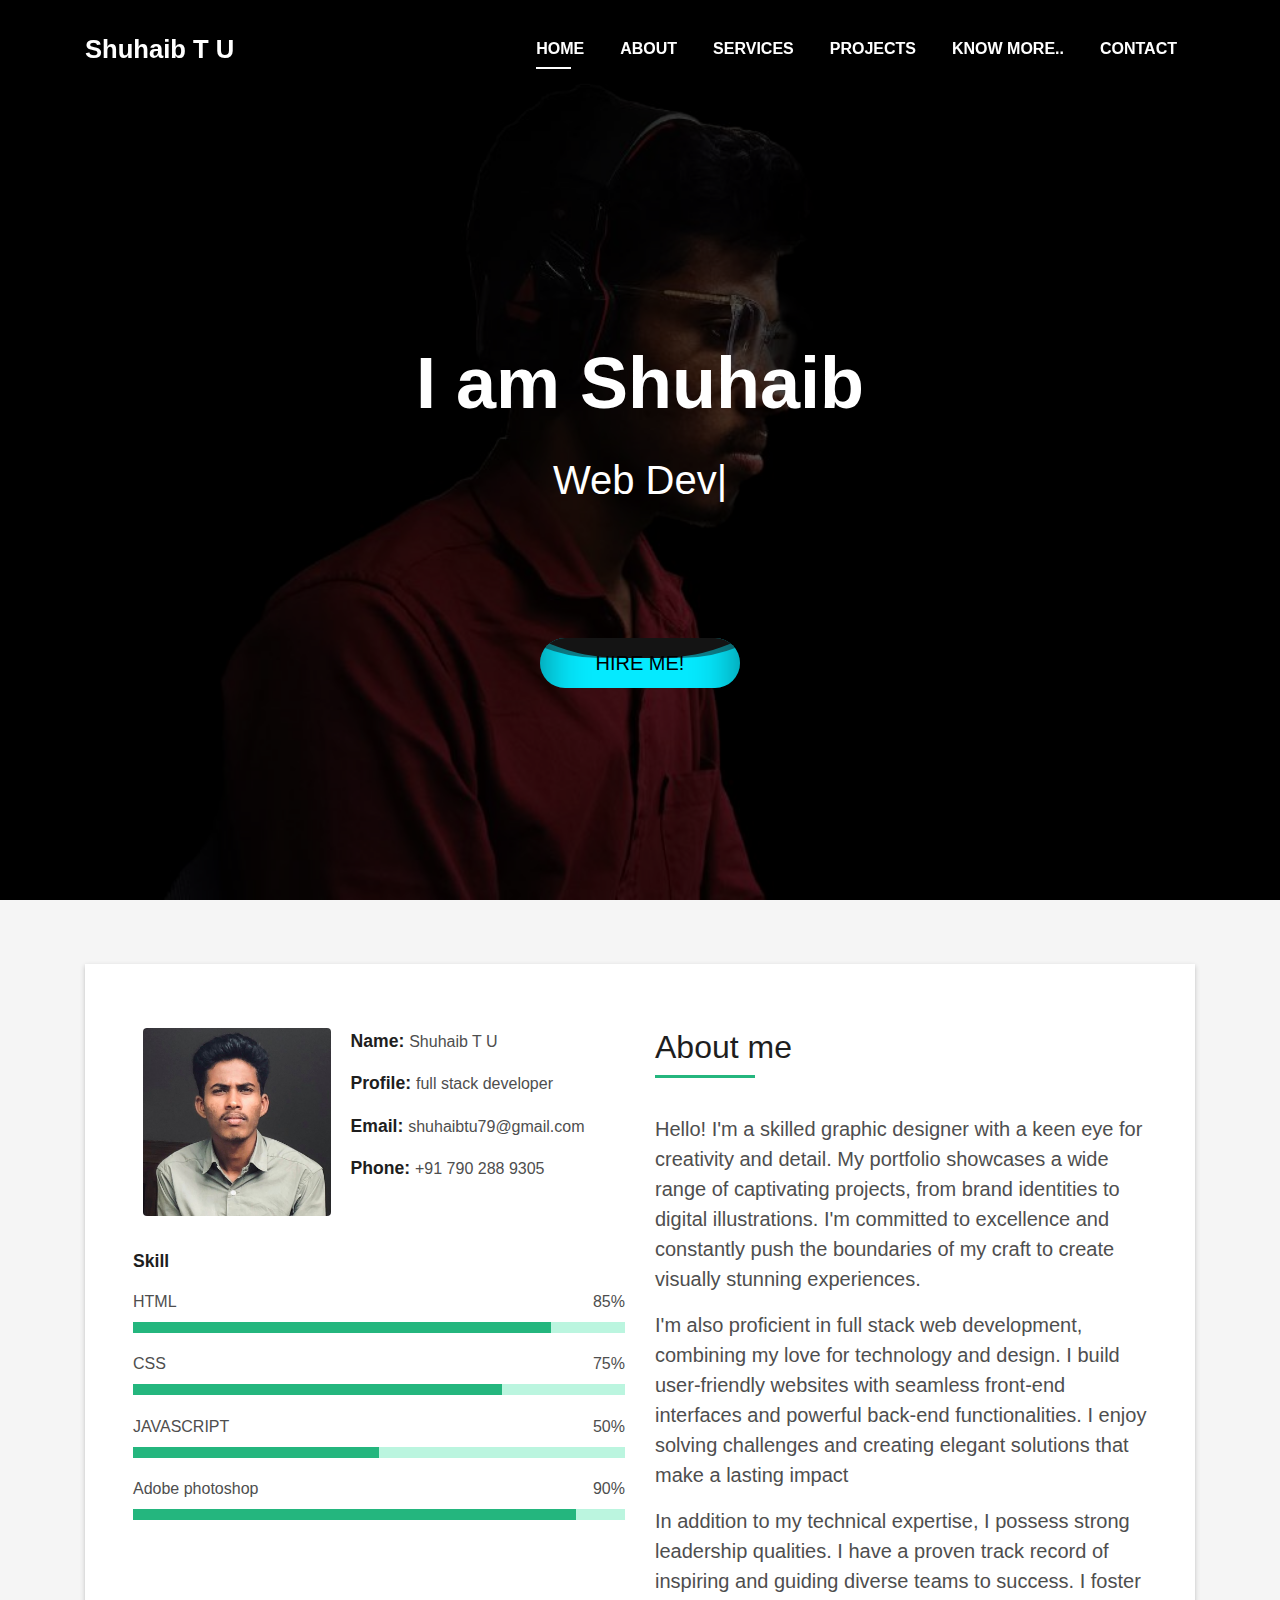
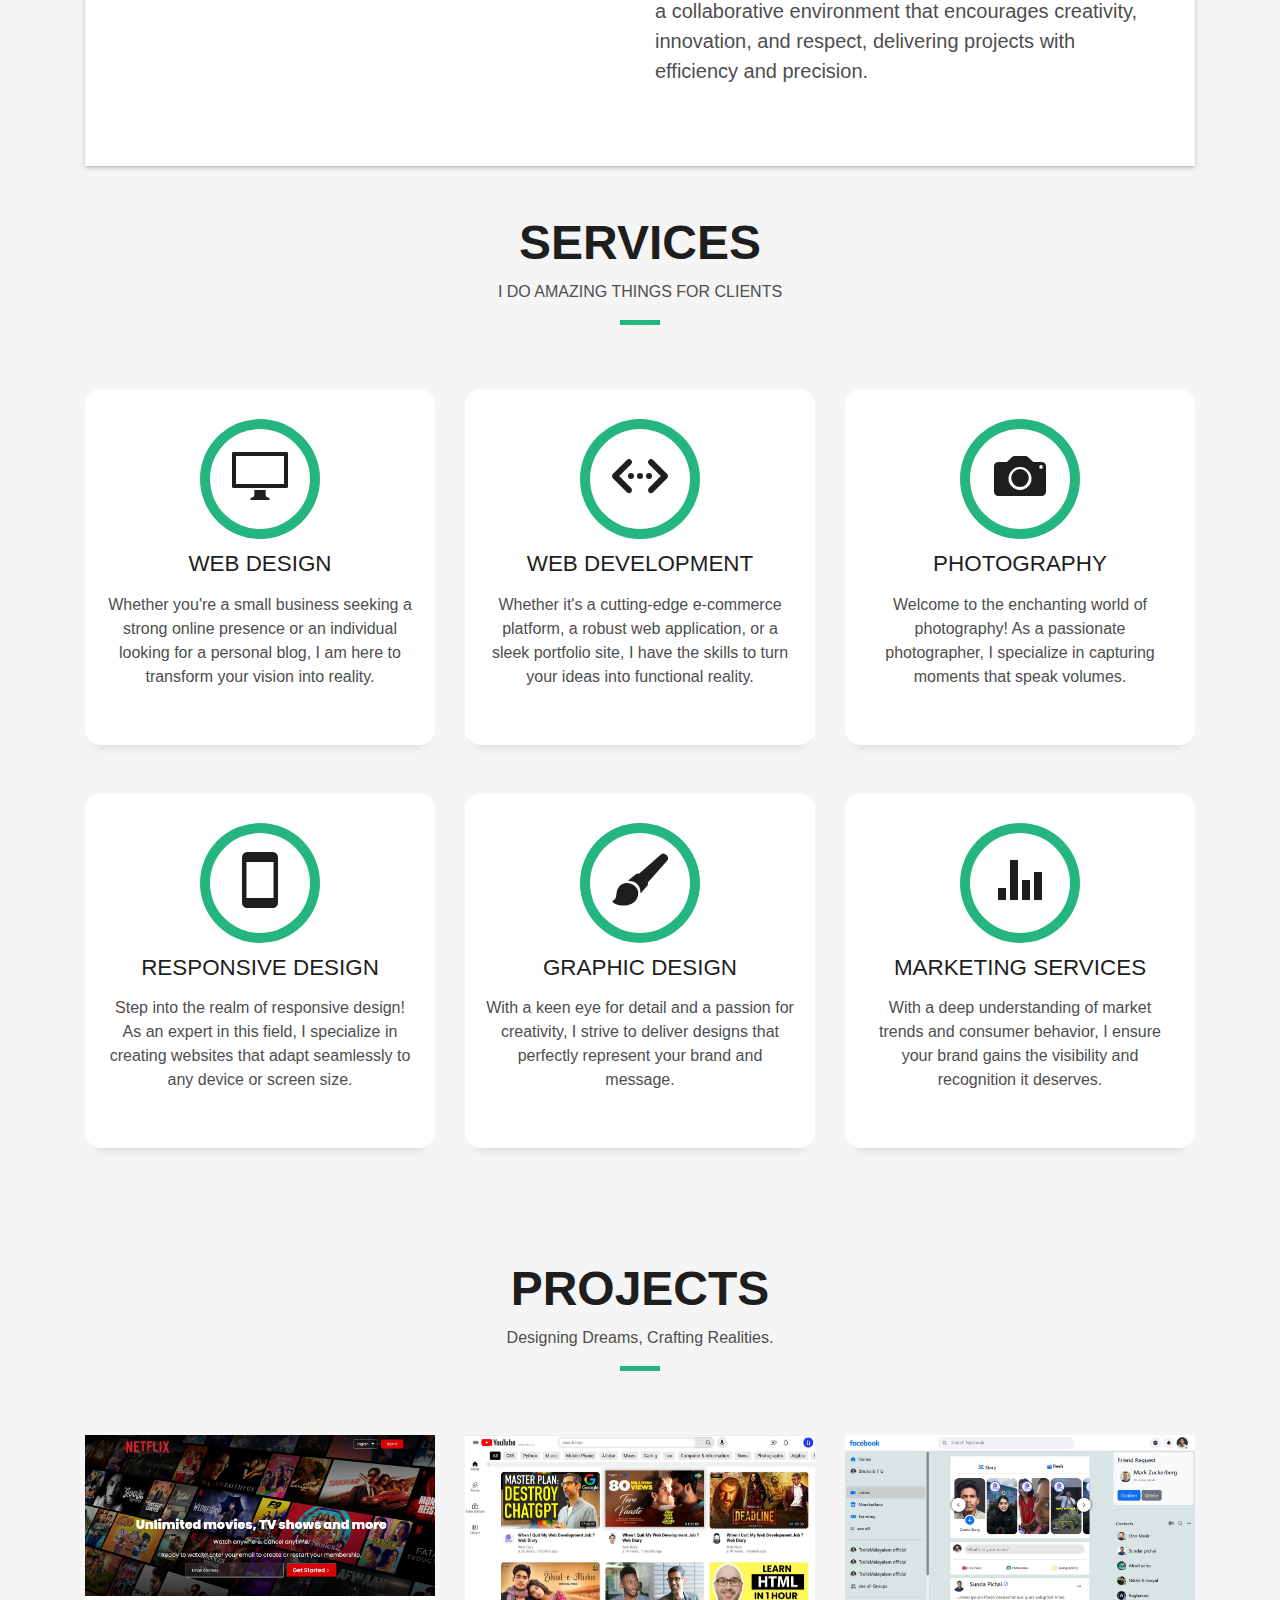
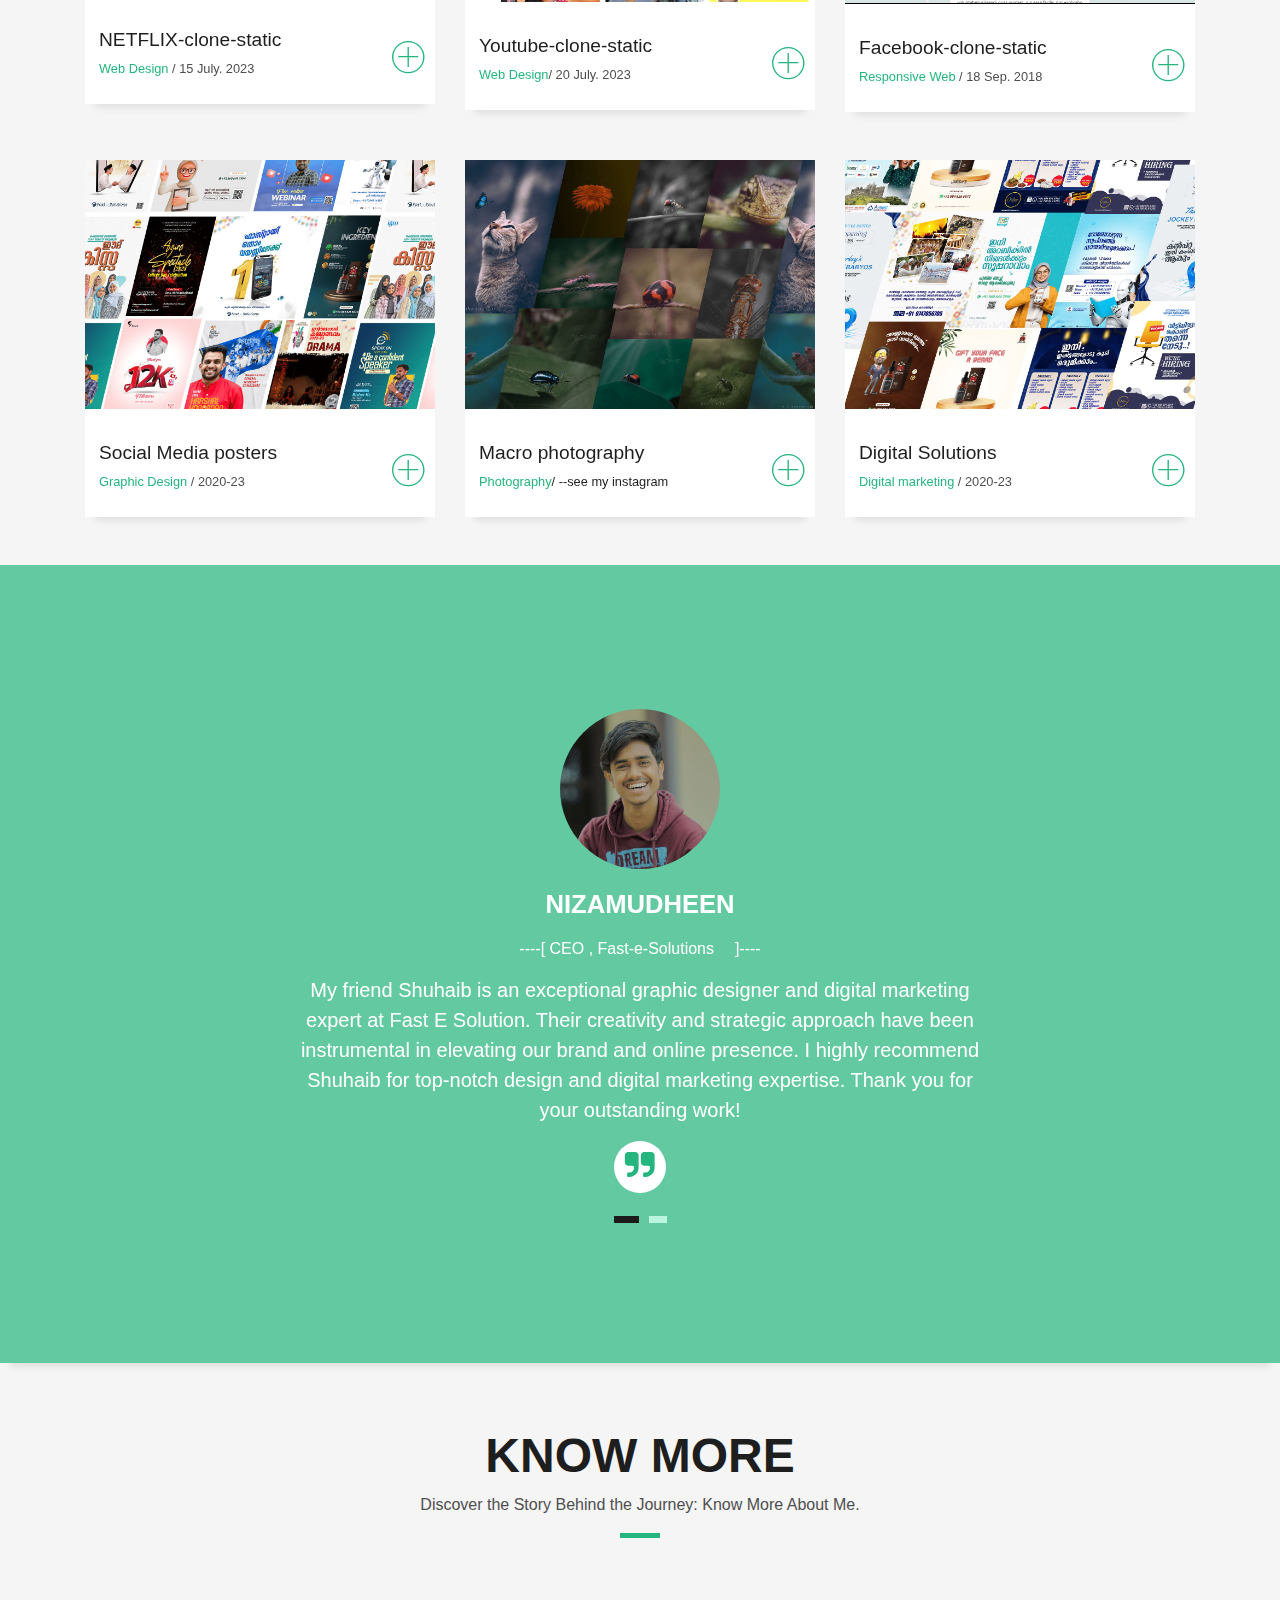
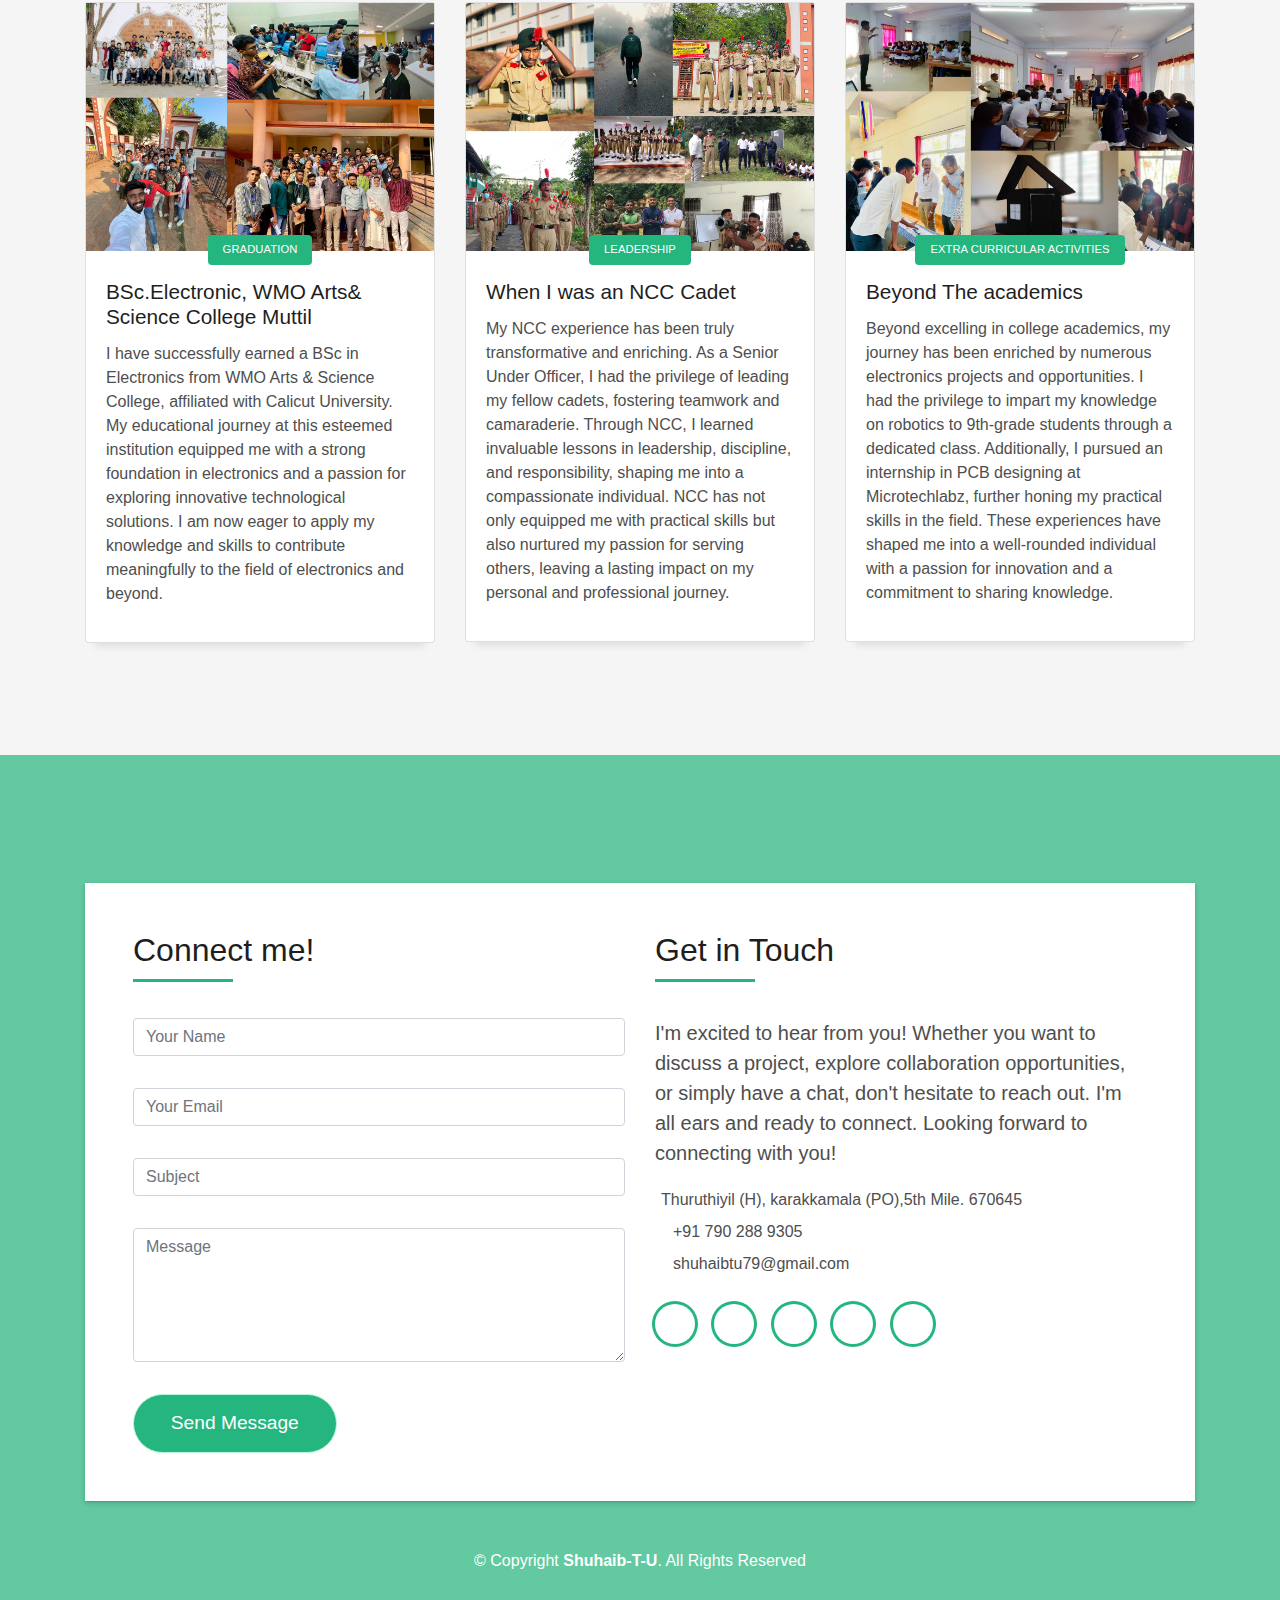
==== commit 303b5a24: "fainal" ====
--- a/index.html
+++ b/index.html
@@ -659,9 +659,7 @@
                     </h5>
                   </div>
                   <div>
-                      <form action="" role="form" id="submit-form" class="contactForm">
-                      <div id="sendmessage">Your message has been sent. Thank you!</div>
-                      <div id="errormessage"></div>
+                      <form action="" role="form" name="submitfrm" id="submit-form" class="contactForm">
                       <div class="row">
                         <div class="col-md-12 mb-3">
                           <div class="form-group">
@@ -688,7 +686,7 @@
                           </div>
                         </div>
                         <div class="col-md-12">
-                          <button type="submit" class="button button-a button-big button-rouded">Send Message</button>
+                          <button type="submit" class="button button-a button-big button-rouded" onclick="return confirm('Are you sure want to Submit?')">Send Message</button>
                         </div>
                       </div>
                     </form>
